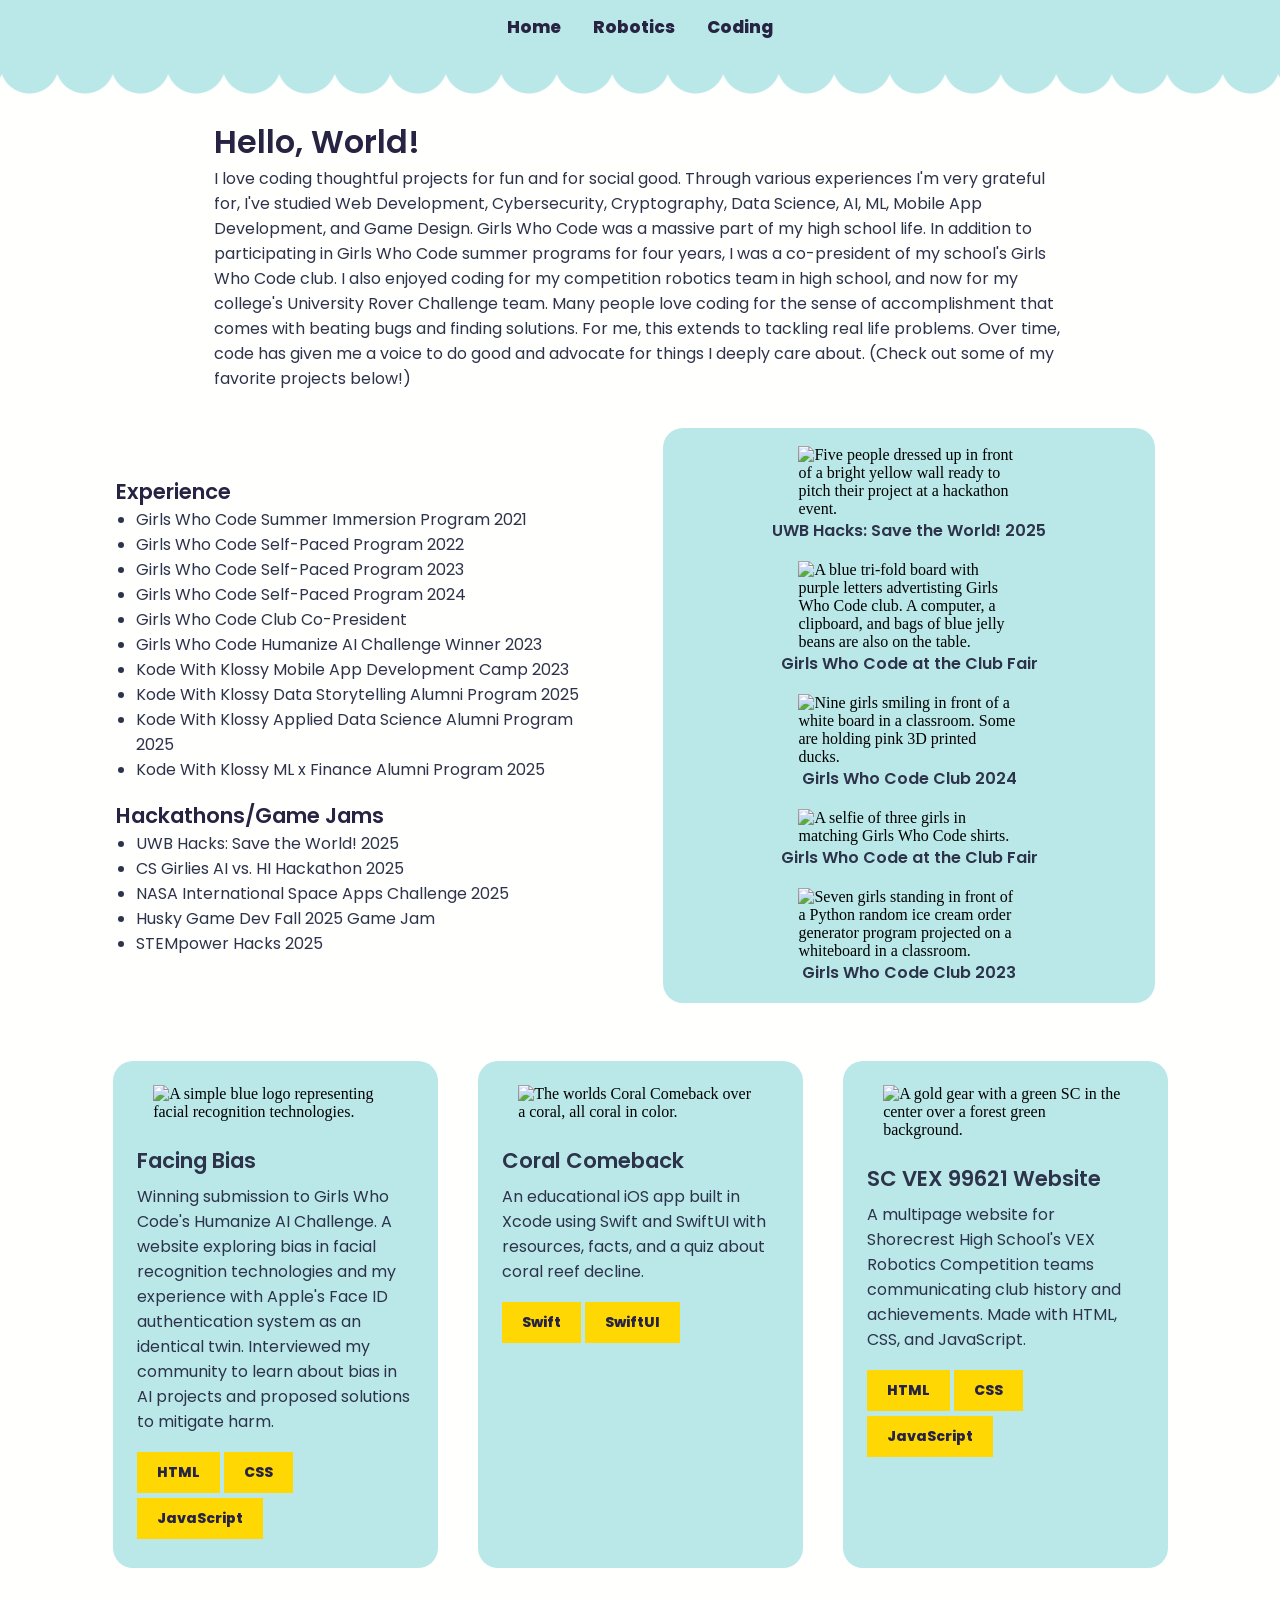
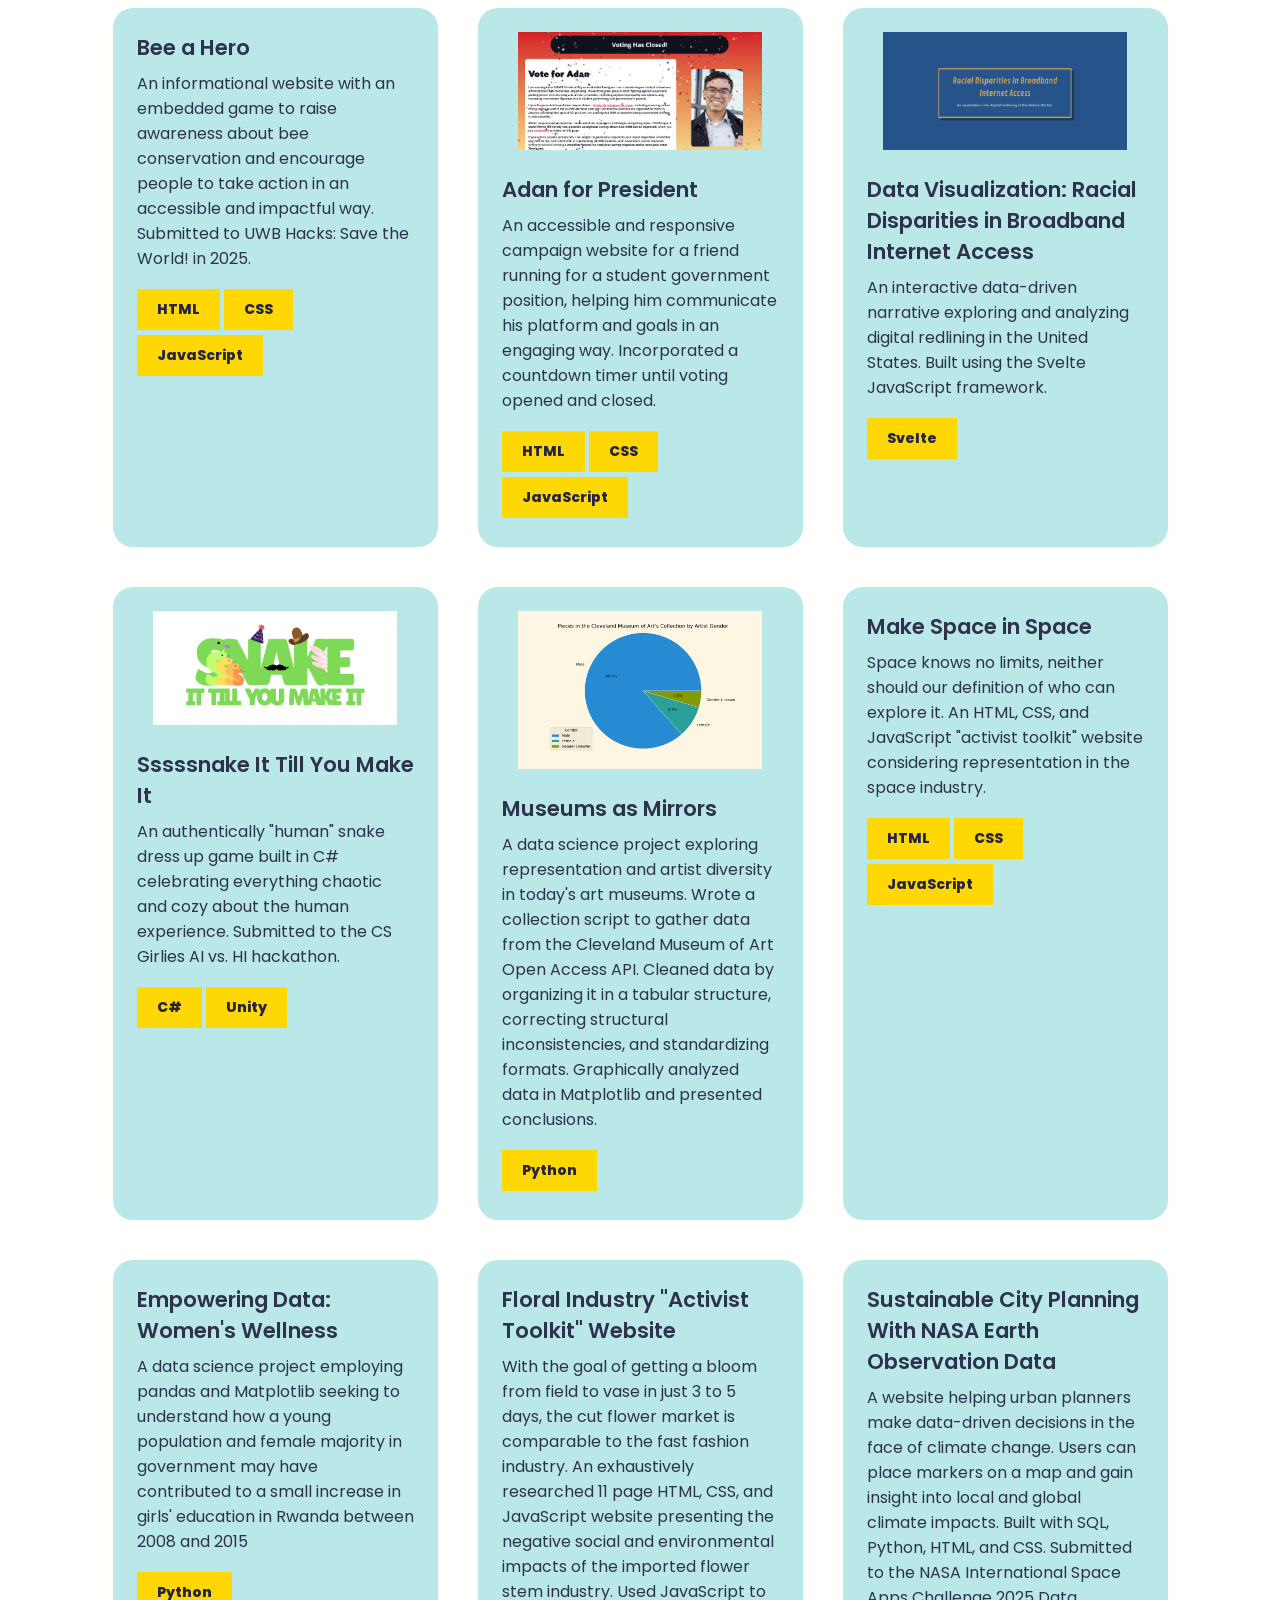
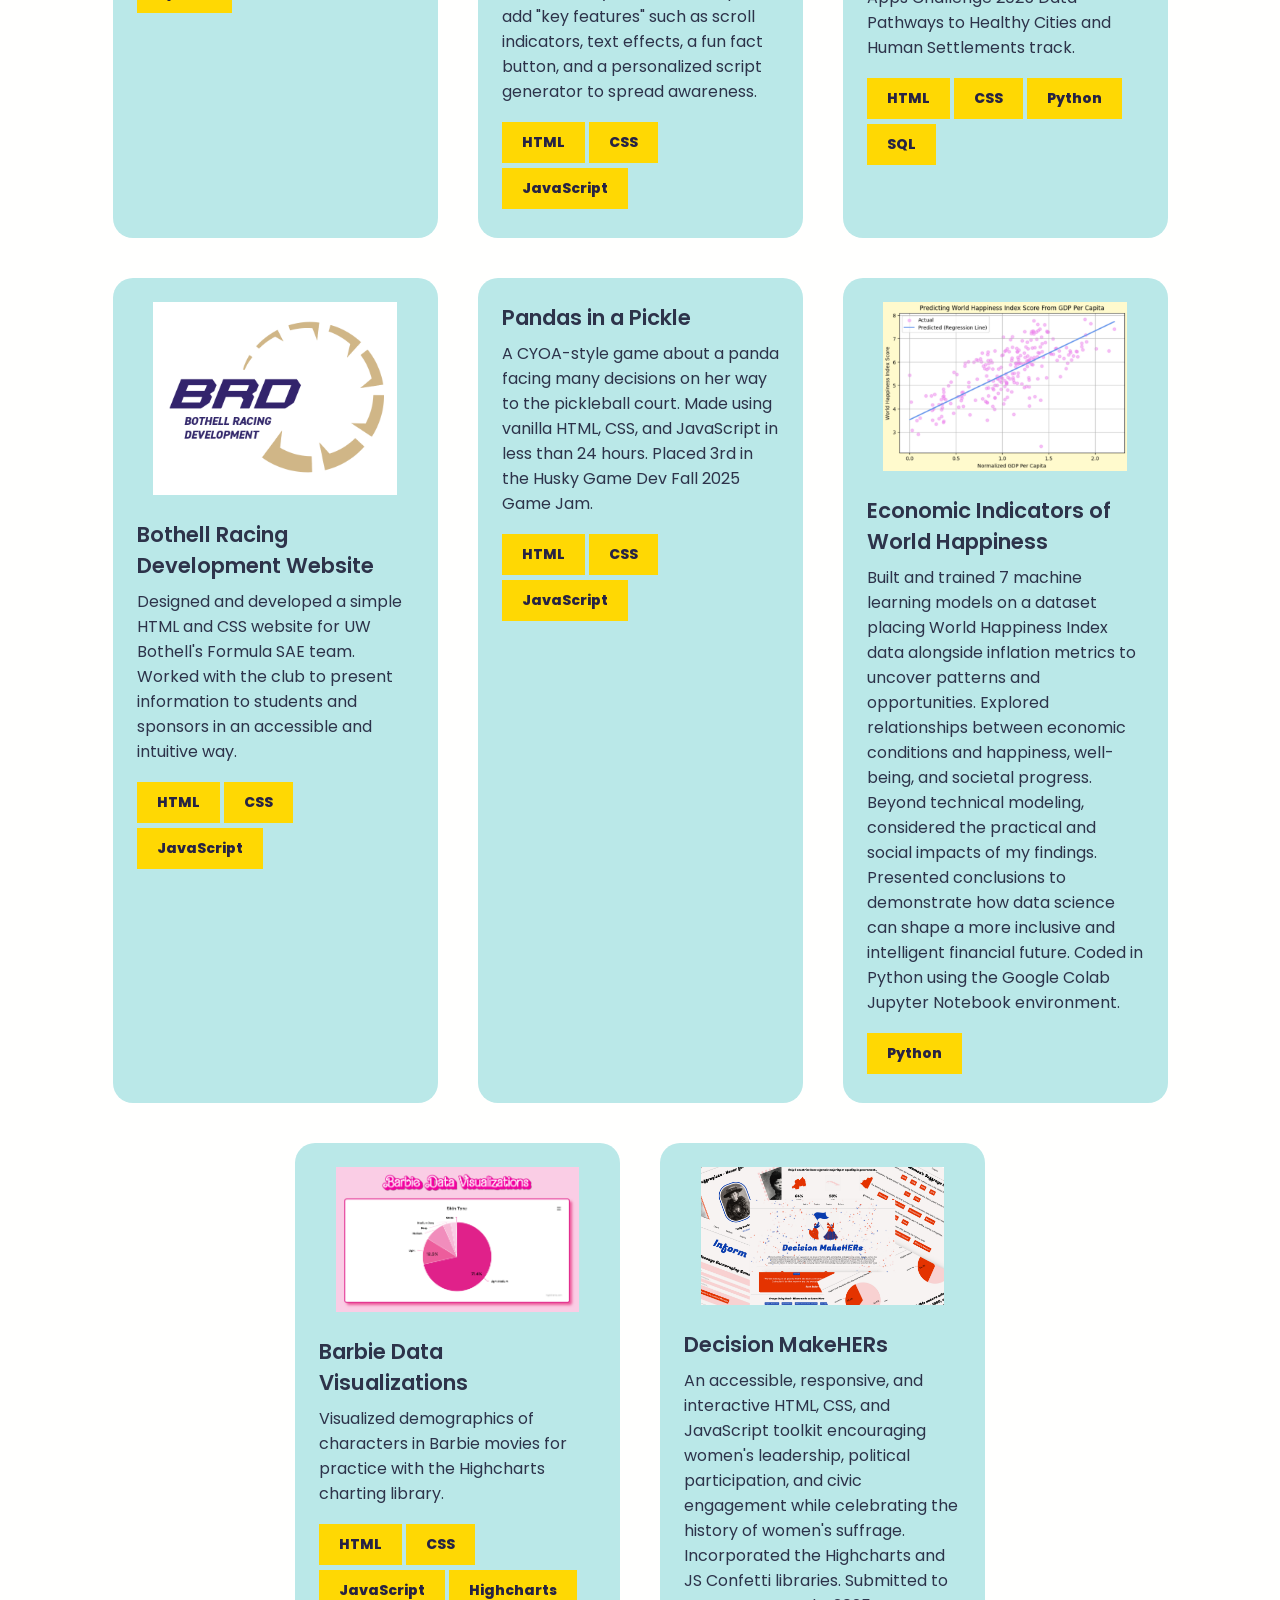
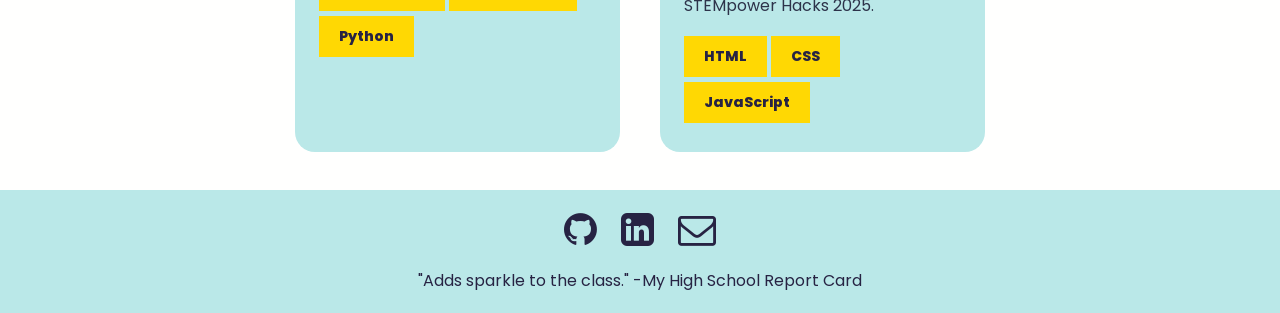
==== coding.html @ 3a530d06 "Fixed some spacing issues and cleaned up code." ====
<!DOCTYPE html>
<html>
  <head>

    <title>Coding - Charlotte's Personal Website</title>
    <meta charset="utf-8" />
    <meta http-equiv="X-UA-Compatible" content="IE=edge" />
    <meta name="viewport" content="width=device-width, initial-scale=1" />

    <!--Link the Webpage's Stylesheet-->
    <link rel="stylesheet" href="/style.css" />

    <!--Link the Webpage's JavaScript File-->
    <script src="/script.js" defer></script>

    <!--Link Nav Bar Menu Icon-->
    <link rel="stylesheet" href="https://cdnjs.cloudflare.com/ajax/libs/font-awesome/4.7.0/css/font-awesome.min.css">

    <!--Link Font-->
    <link rel="preconnect" href="https://fonts.googleapis.com">
    <link rel="preconnect" href="https://fonts.gstatic.com" crossorigin>
    <link href="https://fonts.googleapis.com/css2?family=Poppins:ital,wght@0,100;0,200;0,300;0,400;0,500;0,600;0,700;0,800;0,900;1,100;1,200;1,300;1,400;1,500;1,600;1,700;1,800;1,900&display=swap" rel="stylesheet">

    <!--Fav Icon-->
    <link rel="icon" href="assets/favicon.ico" type="image/png"/>
  </head>

  <body>
    <!--Nav Bar-->
    <div class="navBar" id="globalNavBar">
      <a id="home" class="hoverUnderlineAnimation" href="index.html">Home</a>
      <a class="hoverUnderlineAnimation" href="robotics.html">Robotics</a>
      <a class="hoverUnderlineAnimation active" href="coding.html">Coding</a>
      <a href="javascript:void(0);" class="icon" onclick="adjustNavBar()">
        <i class="fa fa-bars"></i>
      </a>
    </div>

    <div class="content">
      <br>

      <!--An Overview of My Coding Journey/GWC Experience-->
      <div class="wideText">
        <h1>Hello, World!</h1>
        <!--<p>Girls Who Code was a massive part of my high school life. In addition to participating in Girls Who Code summer programs for four years and completing all of the courses offered to me (many more than once), I was a member of my school's Girls Who Code club for as long as we had in-person school and was a club co-president for two years with my twin sister. Through Girls Who Code and other programs/classes, I've studied Web Development, Cybersecurity, Cryptography, Data Science, AI, Mobile App Development, and Game Design. I also enjoyed programing for my competition robotics team in high school and now my college’s University Rover Challenge team. Many people love coding for the sense of accomplishment that comes with beating bugs and finding solutions. For me, this extends to tackling real life problems. Over time, code has given me a voice to do good and advocate for things I care deeply about. (Check out some of my favorite projects below!)</p>-->
        <p>I love coding thoughtful projects for fun and for social good. Through various experiences I'm very grateful for, I've studied Web Development, Cybersecurity, Cryptography, Data Science, AI, ML, Mobile App Development, and Game Design. Girls Who Code was a massive part of my high school life. In addition to participating in Girls Who Code summer programs for four years, I was a co-president of my school's Girls Who Code club. I also enjoyed coding for my competition robotics team in high school, and now for my college's University Rover Challenge team. Many people love coding for the sense of accomplishment that comes with beating bugs and finding solutions. For me, this extends to tackling real life problems. Over time, code has given me a voice to do good and advocate for things I deeply care about. (Check out some of my favorite projects below!)</p>
      </div>
      <br>

      <div class="sideBySide">
        <!--An Outline of My Coding Experience on the Right Side-->
        <div class="sideBySideElement">
            <p class="sectionHeader">Experience</p>
            <ul>
              <li>Girls Who Code Summer Immersion Program 2021</li>
              <li>Girls Who Code Self-Paced Program 2022</li>
              <li>Girls Who Code Self-Paced Program 2023</li>
              <li>Girls Who Code Self-Paced Program 2024</li>
              <li>Girls Who Code Club Co-President</li>
              <li>Girls Who Code Humanize AI Challenge Winner 2023</li>
              <li>Kode With Klossy Mobile App Development Camp 2023</li>
              <li>Kode With Klossy Data Storytelling Alumni Program 2025</li>
              <li>Kode With Klossy Applied Data Science Alumni Program 2025</li>
              <li>Kode With Klossy ML x Finance Alumni Program 2025</li>
            </ul>

            <br>

            <p class="sectionHeader">Hackathons/Game Jams</p>
            <ul>
              <li>UWB Hacks: Save the World! 2025</li>
              <li>CS Girlies AI vs. HI Hackathon 2025</li>
              <li>NASA International Space Apps Challenge 2025</li>
              <li>Husky Game Dev Fall 2025 Game Jam</li>
              <li>STEMpower Hacks 2025</li>
            </ul>
        </div>

        <br>

        <!--A Scrolling Box of Images on the Left Side-->
        <div class="sideBySideElement scrollDiv">
          <br>
          <img src="assets/hackathon.jpeg" draggable="false" alt="Five people dressed up in front of a bright yellow wall ready to pitch their project at a hackathon event.">
          <p>UWB Hacks: Save the World! 2025</p>
          <br>
          <img src="assets/clubFair.jpeg" draggable="false" alt="A blue tri-fold board with purple letters advertisting Girls Who Code club. A computer, a clipboard, and bags of blue jelly beans are also on the table.">
          <p>Girls Who Code at the Club Fair</p>
          <br>
          <img src="assets/girlsWhoCode2024.jpeg" draggable="false" alt="Nine girls smiling in front of a white board in a classroom. Some are holding pink 3D printed ducks.">
          <p>Girls Who Code Club 2024</p>
          <br>
          <img src="assets/girlsWhoCodeShirts.jpeg" draggable="false" alt="A selfie of three girls in matching Girls Who Code shirts.">
          <p>Girls Who Code at the Club Fair</p>
          <br>
          <img src="assets/girlsWhoCode2023.jpeg" draggable="false" alt="Seven girls standing in front of a Python random ice cream order generator program projected on a whiteboard in a classroom.">
          <p>Girls Who Code Club 2023</p>
          <br>
        </div>
      </div>

      <br>
      <br>

      <!--Summaries of Some of My "Big" Coding Projects-->
      <div class="cardContainer">
        <div class="card">
          <img src="assets/facingBias.png" draggable="false" alt="A simple blue logo representing facial recognition technologies.">
          <div class="cardContent">
            <p class="projectTitle">Facing Bias</p>
            <p>Winning submission to Girls Who Code's Humanize AI Challenge. A website exploring bias in facial recognition technologies and my experience with Apple's Face ID authentication system as an identical twin. Interviewed my community to learn about bias in AI projects and proposed solutions to mitigate harm.</p>
            <br>
            <div class="tag">HTML</div>
            <div class="tag">CSS</div>
            <div class="tag">JavaScript</div>
          </div>
        </div>

        <div class="card">
          <img src="assets/coralComeback.png" draggable="false" alt="The worlds Coral Comeback over a coral, all coral in color.">
          <div class="cardContent">
            <p class="projectTitle">Coral Comeback</p>
            <p>An educational iOS app built in Xcode using Swift and SwiftUI with resources, facts, and a quiz about coral reef decline.</p>
            <br>
            <div class="tag">Swift</div>
            <div class="tag">SwiftUI</div>
          </div>
        </div>

        <div class="card">
          <img src="assets/shorecrestRobotics.png" draggable="false" alt="A gold gear with a green SC in the center over a forest green background.">
          <div class="cardContent">
            <p class="projectTitle">SC VEX 99621 Website</p>
            <p>A multipage website for Shorecrest High School's VEX Robotics Competition teams communicating club history and achievements. Made with HTML, CSS, and JavaScript.</p>
            <br>
            <div class="tag">HTML</div>
            <div class="tag">CSS</div>
            <div class="tag">JavaScript</div>
          </div>
        </div>

        <div class="card">
          <div class="cardContent">
            <p class="projectTitle">Bee a Hero</p>
            <p>An informational website with an embedded game to raise awareness about bee conservation and encourage people to take action in an accessible and impactful way. Submitted to UWB Hacks: Save the World! in 2025.</p>
            <br>
            <div class="tag">HTML</div>
            <div class="tag">CSS</div>
            <div class="tag">JavaScript</div>
          </div>
        </div>

        <div class="card">
          <img src="assets/campaignWebsite.png" draggable="false" alt="A campaign website with a sunset colored gradient, information, and pictures.">
          <div class="cardContent">
            <p class="projectTitle">Adan for President</p>
            <p>An accessible and responsive campaign website for a friend running for a student government position, helping him communicate his platform and goals in an engaging way. Incorporated a countdown timer until voting opened and closed.</p>
            <br>
            <div class="tag">HTML</div>
            <div class="tag">CSS</div>
            <div class="tag">JavaScript</div>
          </div>
        </div>

        <div class="card">
          <img src="assets/scrollytellingWebsite.png" draggable="false" alt="The top section of a blue and gold website that says Racial Disparities in Broadband Internet Access.">
          <div class="cardContent">
            <p class="projectTitle">Data Visualization: Racial Disparities in Broadband Internet Access</p>
            <p>An interactive data-driven narrative exploring and analyzing digital redlining in the United States. Built using the Svelte JavaScript framework.</p>
            <br>
            <div class="tag">Svelte</div>
          </div>
        </div>

        <div class="card">
          <img src="assets/snakeLogo.png" draggable="false" alt="A logo that says Sssssnake It Till You Make It, with letters stylized as snakes and wearing various accessories.">
          <div class="cardContent">
            <p class="projectTitle">Sssssnake It Till You Make It</p>
            <p>An authentically "human" snake dress up game built in C# celebrating everything chaotic and cozy about the human experience. Submitted to the CS Girlies AI vs. HI hackathon.</p>
            <br>
            <div class="tag">C#</div>
            <div class="tag">Unity</div>
          </div>
        </div>

        <div class="card">
          <img src="assets/museumsAsMirrors.png" draggable="false" alt="A blue and green pie chart depicting pieces in an art museum's collection by artist gender.">
          <div class="cardContent">
            <p class="projectTitle">Museums as Mirrors</p>
            <p>A data science project exploring representation and artist diversity in today's art museums. Wrote a collection script to gather data from the Cleveland Museum of Art Open Access API. Cleaned data by organizing it in a tabular structure, correcting structural inconsistencies, and standardizing formats. Graphically analyzed data in Matplotlib and presented conclusions.</p>
            <br>
            <div class="tag">Python</div>
          </div>
        </div>

        <div class="card">
          <div class="cardContent">
            <p class="projectTitle">Make Space in Space</p>
            <p>Space knows no limits, neither should our definition of who can explore it. An HTML, CSS, and JavaScript "activist toolkit" website considering representation in the space industry.</p>
            <br>
            <div class="tag">HTML</div>
            <div class="tag">CSS</div>
            <div class="tag">JavaScript</div>
          </div>
        </div>

        <div class="card">
          <div class="cardContent">
            <p class="projectTitle">Empowering Data: Women's Wellness</p>
            <p>A data science project employing pandas and Matplotlib seeking to understand how a young population and female majority in government may have contributed to a small increase in girls' education in Rwanda between 2008 and 2015</p>
            <br>
            <div class="tag">Python</div>
          </div>
        </div>

        <div class="card">
          <div class="cardContent">
            <p class="projectTitle">Floral Industry "Activist Toolkit" Website</p>
            <p>With the goal of getting a bloom from field to vase in just 3 to 5 days, the cut flower market is comparable to the fast fashion industry. An exhaustively researched 11 page HTML, CSS, and JavaScript website presenting the negative social and environmental impacts of the imported flower stem industry. Used JavaScript to add "key features" such as scroll indicators, text effects, a fun fact button, and a personalized script generator to spread awareness.</p>
            <br>
            <div class="tag">HTML</div>
            <div class="tag">CSS</div>
            <div class="tag">JavaScript</div>
          </div>
        </div>

        <div class="card">
          <div class="cardContent">
            <p class="projectTitle">Sustainable City Planning With NASA Earth Observation Data</p>
            <p>A website helping urban planners make data-driven decisions in the face of climate change. Users can place markers on a map and gain insight into local and global climate impacts. Built with SQL, Python, HTML, and CSS. Submitted to the NASA International Space Apps Challenge 2025 Data Pathways to Healthy Cities and Human Settlements track.</p>
            <br>
            <div class="tag">HTML</div>
            <div class="tag">CSS</div>
            <div class="tag">Python</div>
            <div class="tag">SQL</div>
          </div>
        </div>

        <div class="card">
          <img src="assets/bothellRacingDevelopment.png" draggable="false" alt="A purple and gold Bothell Racing Development logo.">
          <div class="cardContent">
            <p class="projectTitle">Bothell Racing Development Website</p>
            <p>Designed and developed a simple HTML and CSS website for UW Bothell's Formula SAE team. Worked with the club to present information to students and sponsors in an accessible and intuitive way.</p>
            <br>
            <div class="tag">HTML</div>
            <div class="tag">CSS</div>
            <div class="tag">JavaScript</div>
          </div>
        </div>

        <div class="card">
          <div class="cardContent">
            <p class="projectTitle">Pandas in a Pickle</p>
            <p>A CYOA-style game about a panda facing many decisions on her way to the pickleball court. Made using vanilla HTML, CSS, and JavaScript in less than 24 hours. Placed 3rd in the Husky Game Dev Fall 2025 Game Jam.</p>
            <br>
            <div class="tag">HTML</div>
            <div class="tag">CSS</div>
            <div class="tag">JavaScript</div>
          </div>
        </div>

        <div class="card">
          <img src="assets/worldHappinessFinanceMachineLearning.png" draggable="false" alt="A graph predicting World Happiness Index score from GDP per capita.">
          <div class="cardContent">
            <p class="projectTitle">Economic Indicators of World Happiness</p>
            <p>Built and trained 7 machine learning models on a dataset placing World Happiness Index data alongside inflation metrics to uncover patterns and opportunities. Explored relationships between economic conditions and happiness, well-being, and societal progress. Beyond technical modeling, considered the practical and social impacts of my findings. Presented conclusions to demonstrate how data science can shape a more inclusive and intelligent financial future. Coded in Python using the Google Colab Jupyter Notebook environment.</p>
            <br>
            <div class="tag">Python</div>
          </div>
        </div>

        <div class="card">
          <img src="assets/barbieData.png" draggable="false" alt="A pink pie chart under the words Barbie Data Visualizations in the Barbie font.">
          <div class="cardContent">
            <p class="projectTitle">Barbie Data Visualizations</p>
            <p>Visualized demographics of characters in Barbie movies for practice with the Highcharts charting library.</p>
            <br>
            <div class="tag">HTML</div>
            <div class="tag">CSS</div>
            <div class="tag">JavaScript</div>
            <div class="tag">Highcharts</div>
            <div class="tag">Python</div>
          </div>
        </div>

        <div class="card">
          <img src="assets/stempowerHacks.png" draggable="false" alt="A collage of screens from a cream, red, pink, and blue website.">
          <div class="cardContent">
            <p class="projectTitle">Decision MakeHERs</p>
            <p>An accessible, responsive, and interactive HTML, CSS, and JavaScript toolkit encouraging women's leadership, political participation, and civic engagement while celebrating the history of women's suffrage. Incorporated the Highcharts and JS Confetti libraries. Submitted to STEMpower Hacks 2025.</p>
            <br>
            <div class="tag">HTML</div>
            <div class="tag">CSS</div>
            <div class="tag">JavaScript</div>
          </div>
        </div>
      </div>
    </div>

    <br>

    <div class="footer">
      <p>
        <!--GitHub-->
        <a href="https://github.com/charlottehoyt" target="_blank"><i class="fa fa-github"></i></a>
                    
        <!--LinkedIn-->
        <a href="https://linkedin.com/in/charlottehoyt707" target="_blank"><i class="fa fa-linkedin-square"></i></a>
                    
        <!--Email-->
        <a href="mailto:choyt06@uw.edu" target="_blank"><i class="fa fa-envelope-o"></i></a>
      </p>

      <br>

      <p>"Adds sparkle to the class." -My High School Report Card</p>
    </div>

  </body>
</html>
---- style.css ----
/*Style HTML*/
html {
  height: 100%;
  width: 100%;
  background-color: #fffffe;
}

/*Style "Content"*/
.content {
  width: 95%;
  margin-top: 60px;
  margin-top: 100px;
  margin-right: auto;
  margin-left: auto;
}

/*Style Everything*/
* {
  padding: 0;
  margin: 0;
}

/*Style Nav Bar*/
/*Style All Elements With the Class navBar*/
.navBar {
  position: fixed;
  overflow: hidden;
  background-color: #bae8e8;
  top: 0;
  width: 100%;
  z-index: 1;

  display: flex;
  justify-content: center;
  align-items: center;

  padding-bottom: 40px;

  mask: 
    linear-gradient(0,#0000 30px,#000 0),
    radial-gradient(30px,#000 calc(100% - 1px),#0000) bottom/55.5px 60px
}

/*Style Nav Bar Links*/
.navBar a {
  float: left;
  display: block; 
  color: #272343;
  background-color: #bae8e8;
  text-align: center;
  padding: 14px 16px;
  text-decoration: none;
  font-size: 17px;
  font-family: "Poppins", sans-serif;
  font-weight: 800;
  font-style: normal;
}

/*Style Nav Bar Links on Hover*/
.navBar a:hover {
  background-color: #bae8e8;
  color: #272343;
}

/*Style Active Nav Bar Links*/
.navBar a.active {
  background-color: #bae8e8;
  color: #272343;
}

/*Style Nav Bar Icon*/
.navBar .icon {
  display: none; 
  background-color: #bae8e8;
  color: #272343;
}

/*Style Nav Bar to be Responsive*/
@media screen and (max-width: 600px) {
  .navBar a:not(:first-child) {display: none;}
  .navBar a.icon {
    float: right;
    display: block;
  }
}

@media screen and (max-width: 1275px /*Was 600px*/) {
  .navBar.responsive {position: sticky;}
  .navBar.responsive .icon {
    position: absolute;
    right: 0;
    top: 0;
  }
  .navBar.responsive a {
    float: none;
    display: block;
    text-align: left;
  }
}

/*Remove Margin Between Nav Bar and First Image*/
@media screen and (max-width: 600px) {
  .navBar {
    margin-bottom: -45px;
    display: block;
  }
  #home {
    background-color: #bae8e8;
    color: #272343;
  }
}

/*Style hoverUnderlineAnimation*/
.hoverUnderlineAnimation {
  display: inline-block;
  position: relative;
}

.hoverUnderlineAnimation:after {
  content: '';
  position: absolute;
  width: 100%;
  transform: scaleX(0);
  height: 3px;
  bottom: 0;
  left: 0;
  background-color: #272343;
  transform-origin: bottom center;
  transition: transform 0.25s ease-out;
}

.hoverUnderlineAnimation:hover:after {
  transform: scaleX(1);
  transform-origin: bottom center;
}

/*Style H1 Text*/
h1 {
  color: #272343;
  font-family: "Poppins", sans-serif;
  font-weight: 600;
  font-style: normal;
}

/*Style P Text*/
p {
  color: #2d334a;
  font-family: "Poppins", sans-serif;
  font-weight: 400;
  font-style: normal;
}

/*Style Links*/
a {
  color: #2d334a;
  font-family: "Poppins", sans-serif;
  font-weight: 400;
  font-style: normal;
}

.projectLink:hover {
  background-color: #ffd803;
  text-decoration: none;
}

/*Style "Section Header"*/
.sectionHeader {
  color: #272343;
  font-family: "Poppins", sans-serif;
  font-weight: 600;
  font-style: normal;
  font-size: 16pt;
}

/*Style "Centered Section Header"*/
.centeredSectionHeader {
  color: #272343;
  font-family: "Poppins", sans-serif;
  font-weight: 600;
  font-style: normal;
  font-size: 16pt;
  text-align: center;
}

/*Style iFrame (YouTube Video)*/
iframe {
  text-align: center;
  margin-right: auto;
  margin-left: auto;
  display: block;
}

/*Style Lists*/
ul {
  color: #2d334a;
  font-family: "Poppins", sans-serif;
  font-weight: 400;
  font-style: normal;
  margin-left: 20px;
}

/*Style Buttons*/
button {
  background-color: #ffd803;
  color: #272343;
  padding: 10px 20px;
  border: none;
  font-family: "Poppins", sans-serif;
  font-weight: 800;
  font-style: normal;
  font-size: 14px;
}

/*Style Buttons on Hover*/
button:hover {
  opacity: 75%;
  cursor: pointer;
}

/*Style Image Gallery Container*/
.galleryContainer {
  display: flex;
  justify-content: center;
  align-items: center;
  flex-direction: row; 
  flex-wrap: wrap;
}

/*Style Image Gallery Images*/
.galleryImage {
  margin: 20px 10px;
  height: 200px;
  width: auto;
}

/*Style Image Gallery Images on Hover*/
.galleryImage:hover {
  -webkit-filter: opacity(75%);
  filter: opacity(75%);
}

@media screen and (max-width: 900px) {
  .galleryImage {
    margin: 20px 10px;
    height: 150px;
    width: auto;
  }
}

/*Style "Rounded Image"*/
.roundedImage {
  /*Round Image*/
  height: 250px;
  width: 250px;
  object-fit: cover;
  overflow: hidden;
  border-radius: 50%;
  border: 5px solid #2d334a;

  /*Center Image*/
  display: block;
  margin-left: auto;
  margin-right: auto;
}

/*Style Scroll Div*/
.scrollDiv {
  background-color: #bae8e8;
  border-radius: 20px;
  max-height: 600px;
  overflow-y: auto;
}

/*Style Images in Scroll Div*/
.scrollDiv img {
  width: 45%;
  height: auto;
  margin-right: auto;
  margin-left: auto;
  display: block;
}

/*Style Text in Scroll Div*/
.scrollDiv p {
  color: #2d334a;
  font-weight: 600;
  text-align: center;
}

/*Style Side By Side*/
.sideBySide {
  margin-right: 3%;
  margin-left: 3%;
  width: 90%;
  height: auto;
  display: inline-flex;
  padding: 20px;
  justify-content: center;
  margin-top: -1px;
  align-items: center;
}

/*Style Side By Side Elements*/
.sideBySideElement {
  width: 45%;
  height: auto;
  align-items: center;
  margin-right: auto;
  margin-left: auto;
}

/*Style Side By Side to be Responsive*/
@media screen and (max-width: 850px) {
  .sideBySide {
    display: flex;
    flex-wrap: wrap;
    flex-direction: column;
  }

  .sideBySideElement {
    width: 100%;
    margin-left: -2%;
  }
}

/*Center Button Group*/
.centerButtons {
  text-align: center;
  margin-right: auto;
  margin-left: auto;
  display: block;
}

/*Create Space Between Centered Buttons*/
.centerButtons button {
  margin: 5px;
}

/*Style Embeded Website*/
.embed {
  display: block;
  margin-right: auto;
  margin-left: auto;
  width: 75%;
  height: 600px;
  display: block;
  margin-right: auto;
  margin-left: auto;
  width: 75%;
  border: 6px solid #bae8e8;
  border-radius: 20px;
}

/*Style Embeded YouTube Video*/
.sideBySideElement iframe {
  display: block;
  margin-right: auto;
  margin-left: auto;
  width: 100%;
  height: 300px;
}

/*Style "Full Length" Text*/
.wideText {
  width: 70%;
  margin-right: auto;
  margin-left: auto;
}

/*Footer*/
.footer {
    background-color: #bae8e8;
    color: #272343;
    width: 100%;
    margin: 0px;
    padding: 20px 0px;
    text-align: center;
    bottom: 0;
}

/*Footer Text*/
.footer p {
    /*font-weight: 800;*/
    padding-right: 20px;
    padding-left: 20px;
    text-align: center;
    color: #272343;
}

/*Footer Logos/Links*/
.footer i {
    font-size: 38px;
    color: #272343;
    margin: 0px 10px;
}

.footer i:hover {
    font-size: 38px;
    opacity: 75%;
}

.cardContainer {
  display: flex;
  justify-content: center;
  flex-wrap: wrap;
}

.card {
  width: 325px;
  background-color: #bae8e8;
  border-radius: 20px;
  overflow: hidden;
  margin: 20px;
}

.card img {
  width: 75%;
  height: auto;
  margin-right: auto;
  margin-left: auto;
  display: block;
  padding-top: 15px;
  padding-top: 24px;
}

.cardContent {
  padding: 16px;
  padding: 24px;
}

.projectTitle {
  margin-bottom: 8px;
  color: #2d334a;
  font-family: "Poppins", sans-serif;
  font-weight: 600;
  font-style: normal;
  font-size: 16pt;
}

.cardContent p {
  color: #2d334a;
}

.tag {
  background-color: #ffd803;
  color: #272343;
  padding: 10px 20px;
  border: none;
  font-family: "Poppins", sans-serif;
  font-weight: 800;
  font-style: normal;
  font-size: 14px;
  display: inline-block;
  width: max-content;
  margin-bottom: 5px;
}

/*Style Projects to Be Responsive*/
@media screen and (max-width: 1200px) {
  .codingProjectImage {
    width: 30%;
  }

  .codingProjectInfo {
    width: 70%;
  }

  .codingProjectImage img {
    width: 75%;
    height: auto;
    margin-right: auto;
    margin-left: auto;
    display: block;
    text-align: center;
  }

  .wideText {
    width: 100%;
  }
}

@media screen and (max-width: 800px) {
  .codingProject {
    flex-wrap: wrap;
    flex-direction: columnn;
  }

  .codingProjectImage, .codingProjectInfo {
    width: 100%;
  }

  .codingProjectImage img {
    width: 40%;
    height: auto;
    margin-right: auto;
    margin-left: auto;
    display: block;
    text-align: center;
    margin-bottom: 15px;
  }
}
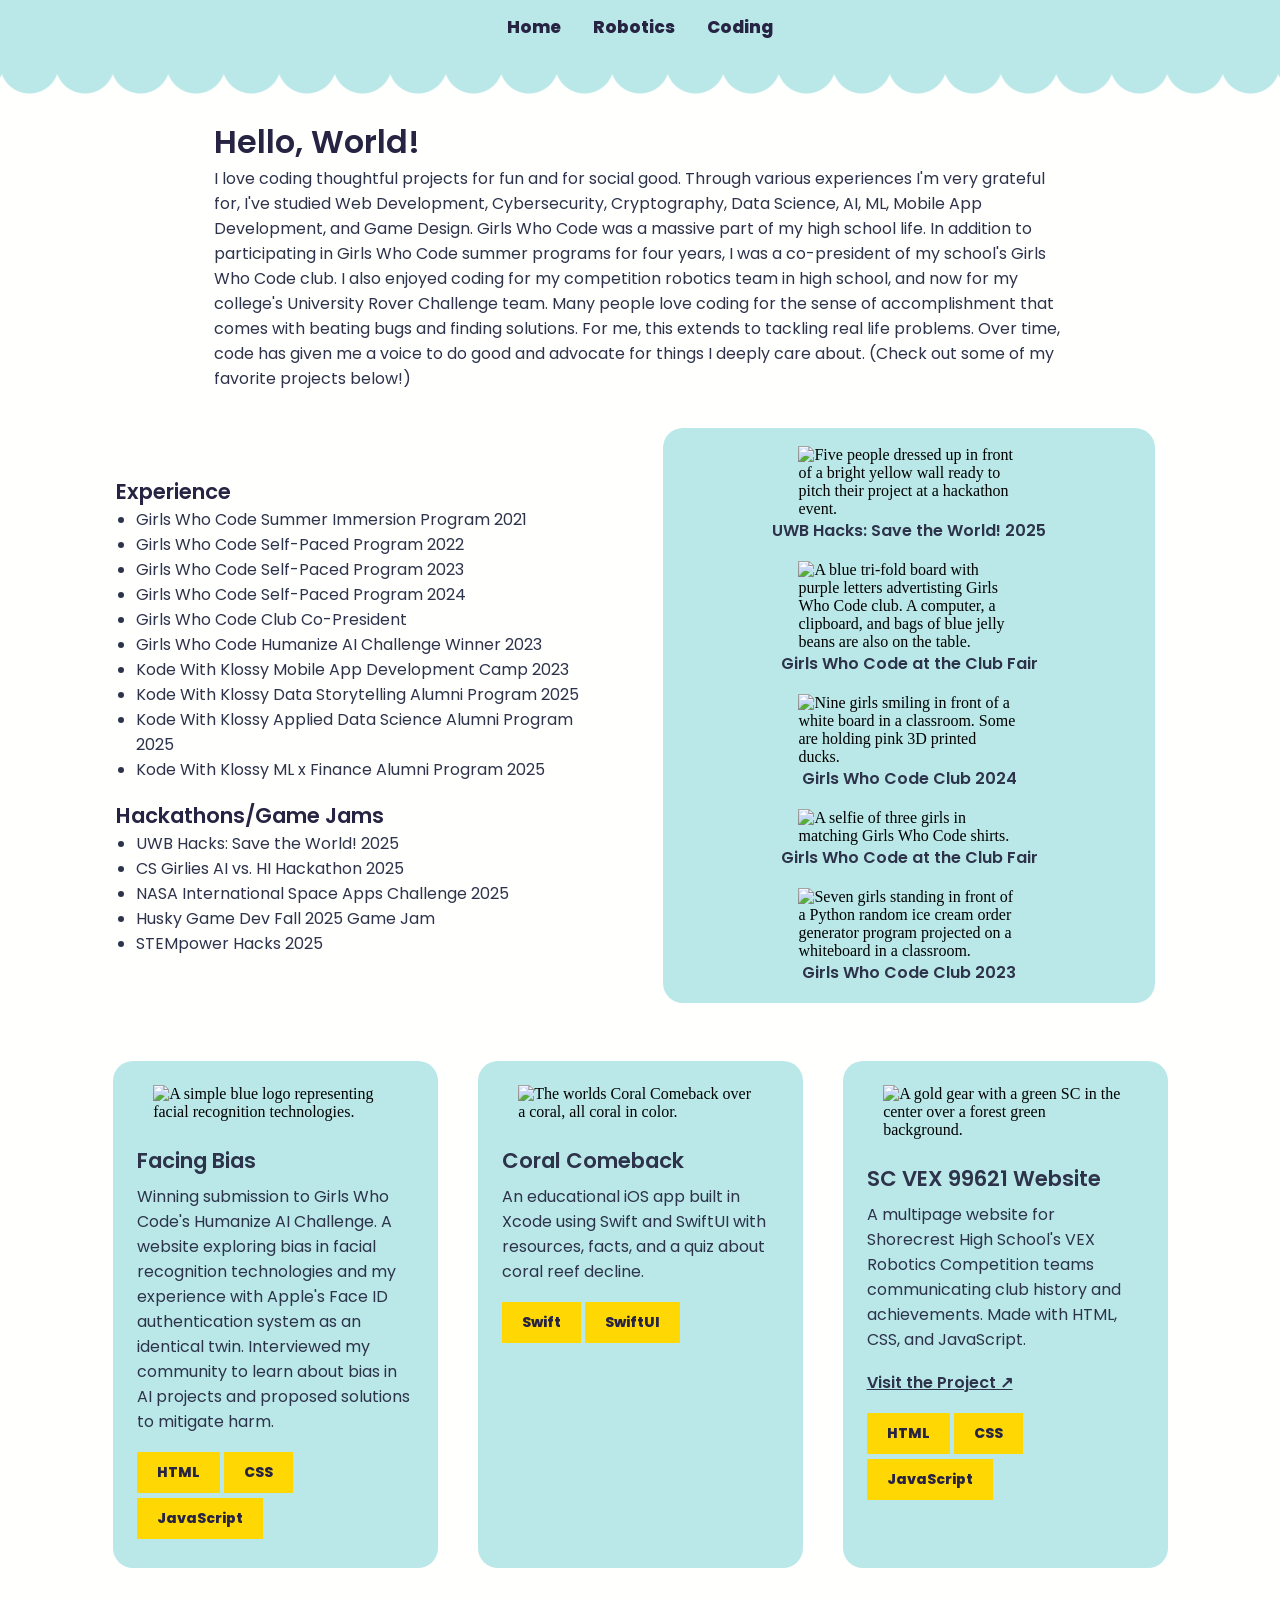
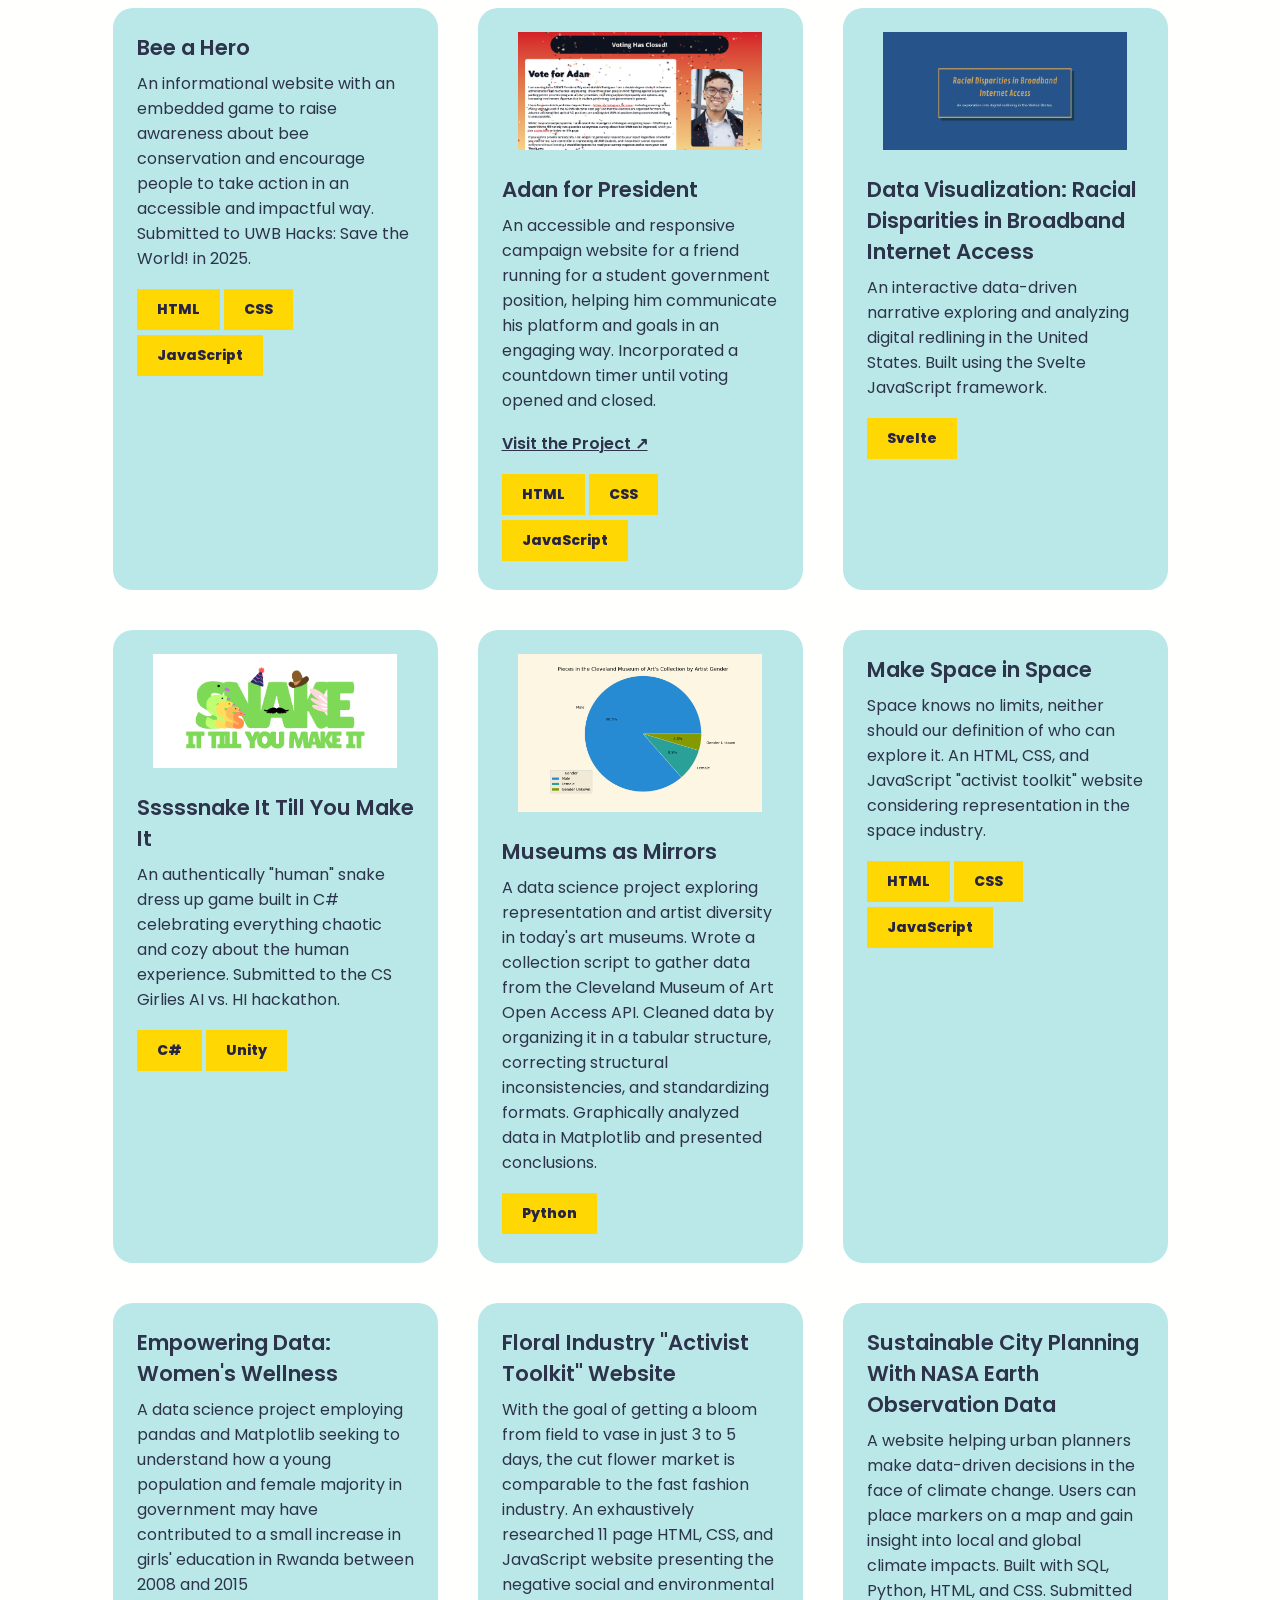
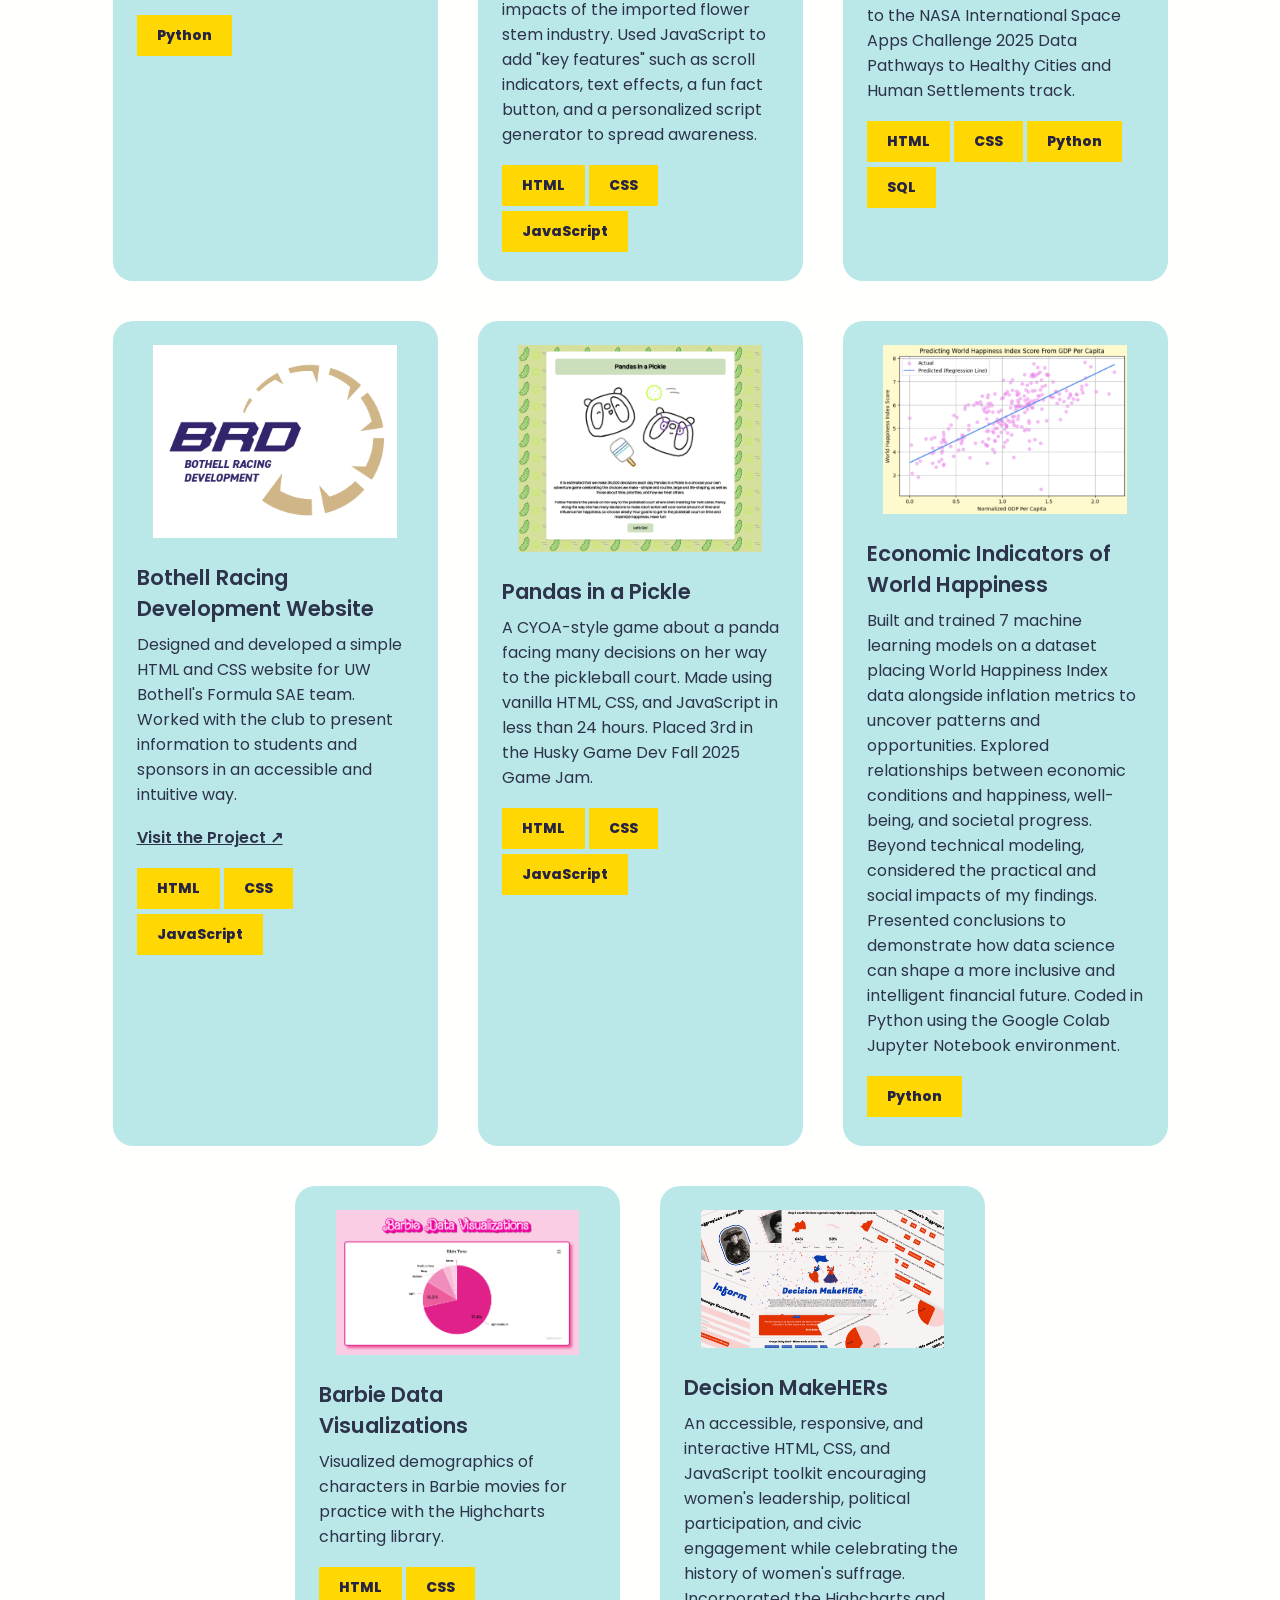
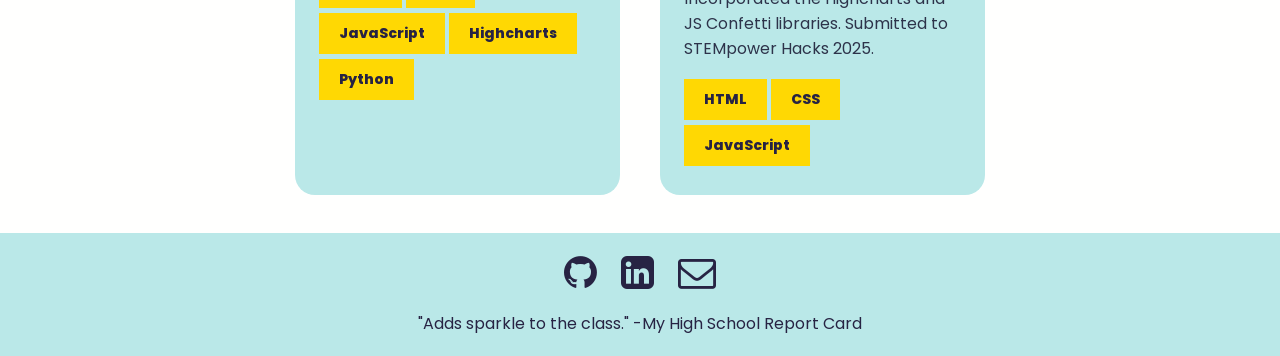
==== commit 56cc8ec2: "Added project links and deleted unused pictures and styling." ====
--- a/coding.html
+++ b/coding.html
@@ -133,6 +133,8 @@
             <p class="projectTitle">SC VEX 99621 Website</p>
             <p>A multipage website for Shorecrest High School's VEX Robotics Competition teams communicating club history and achievements. Made with HTML, CSS, and JavaScript.</p>
             <br>
+            <p><a class="projectLink" href="https://www.shorelineroboticssociety.org/sc-vex/index.html" target="_blank">Visit the Project ↗</a></p>
+            <br>
             <div class="tag">HTML</div>
             <div class="tag">CSS</div>
             <div class="tag">JavaScript</div>
@@ -156,6 +158,8 @@
             <p class="projectTitle">Adan for President</p>
             <p>An accessible and responsive campaign website for a friend running for a student government position, helping him communicate his platform and goals in an engaging way. Incorporated a countdown timer until voting opened and closed.</p>
             <br>
+            <p><a class="projectLink" href="https://adanpres2025.netlify.app" target="_blank">Visit the Project ↗</a></p>
+            <br>
             <div class="tag">HTML</div>
             <div class="tag">CSS</div>
             <div class="tag">JavaScript</div>
@@ -242,13 +246,16 @@
             <p class="projectTitle">Bothell Racing Development Website</p>
             <p>Designed and developed a simple HTML and CSS website for UW Bothell's Formula SAE team. Worked with the club to present information to students and sponsors in an accessible and intuitive way.</p>
             <br>
-            <div class="tag">HTML</div>
-            <div class="tag">CSS</div>
-            <div class="tag">JavaScript</div>
-          </div>
-        </div>
-
-        <div class="card">
+            <p><a class="projectLink" href="https://uwbrd.netlify.app" target="_blank">Visit the Project ↗</a></p>
+            <br>
+            <div class="tag">HTML</div>
+            <div class="tag">CSS</div>
+            <div class="tag">JavaScript</div>
+          </div>
+        </div>
+
+        <div class="card">
+          <img src="assets/pandasInAPickle.png" draggable="false" alt="A start screen with doodles of pandas, pickle balls, and pickles.">
           <div class="cardContent">
             <p class="projectTitle">Pandas in a Pickle</p>
             <p>A CYOA-style game about a panda facing many decisions on her way to the pickleball court. Made using vanilla HTML, CSS, and JavaScript in less than 24 hours. Placed 3rd in the Husky Game Dev Fall 2025 Game Jam.</p>
--- a/style.css
+++ b/style.css
@@ -156,11 +156,11 @@
   font-family: "Poppins", sans-serif;
   font-weight: 400;
   font-style: normal;
+  font-weight: 600;
 }
 
 .projectLink:hover {
-  background-color: #ffd803;
-  text-decoration: none;
+  opacity: 75%;
 }
 
 /*Style "Section Header"*/
@@ -403,6 +403,18 @@
   display: flex;
   justify-content: center;
   flex-wrap: wrap;
+
+  /*For Masonry Grid*/
+  /*columns: 18rem;
+  counter-reset: grid;*/
+
+  /*display: grid;
+  grid-template-columns: refill(autofill, minmax(200px, 1fr));
+  grid-template-rows: masonry;*/
+
+  /*display: grid;
+  grid-template-columns: 1fr, 1fr, 1fr;
+  grid-template-rows: masonry;*/
 }
 
 .card {
@@ -411,7 +423,16 @@
   border-radius: 20px;
   overflow: hidden;
   margin: 20px;
-}
+
+  /*For Masonry Grid*/
+  /*break-inside: avoid;*/
+}
+
+  /*For Masonry Grid*/
+/*.card::before {
+  counter-increment: grid;
+  content: counter-grid;
+}*/
 
 .card img {
   width: 75%;
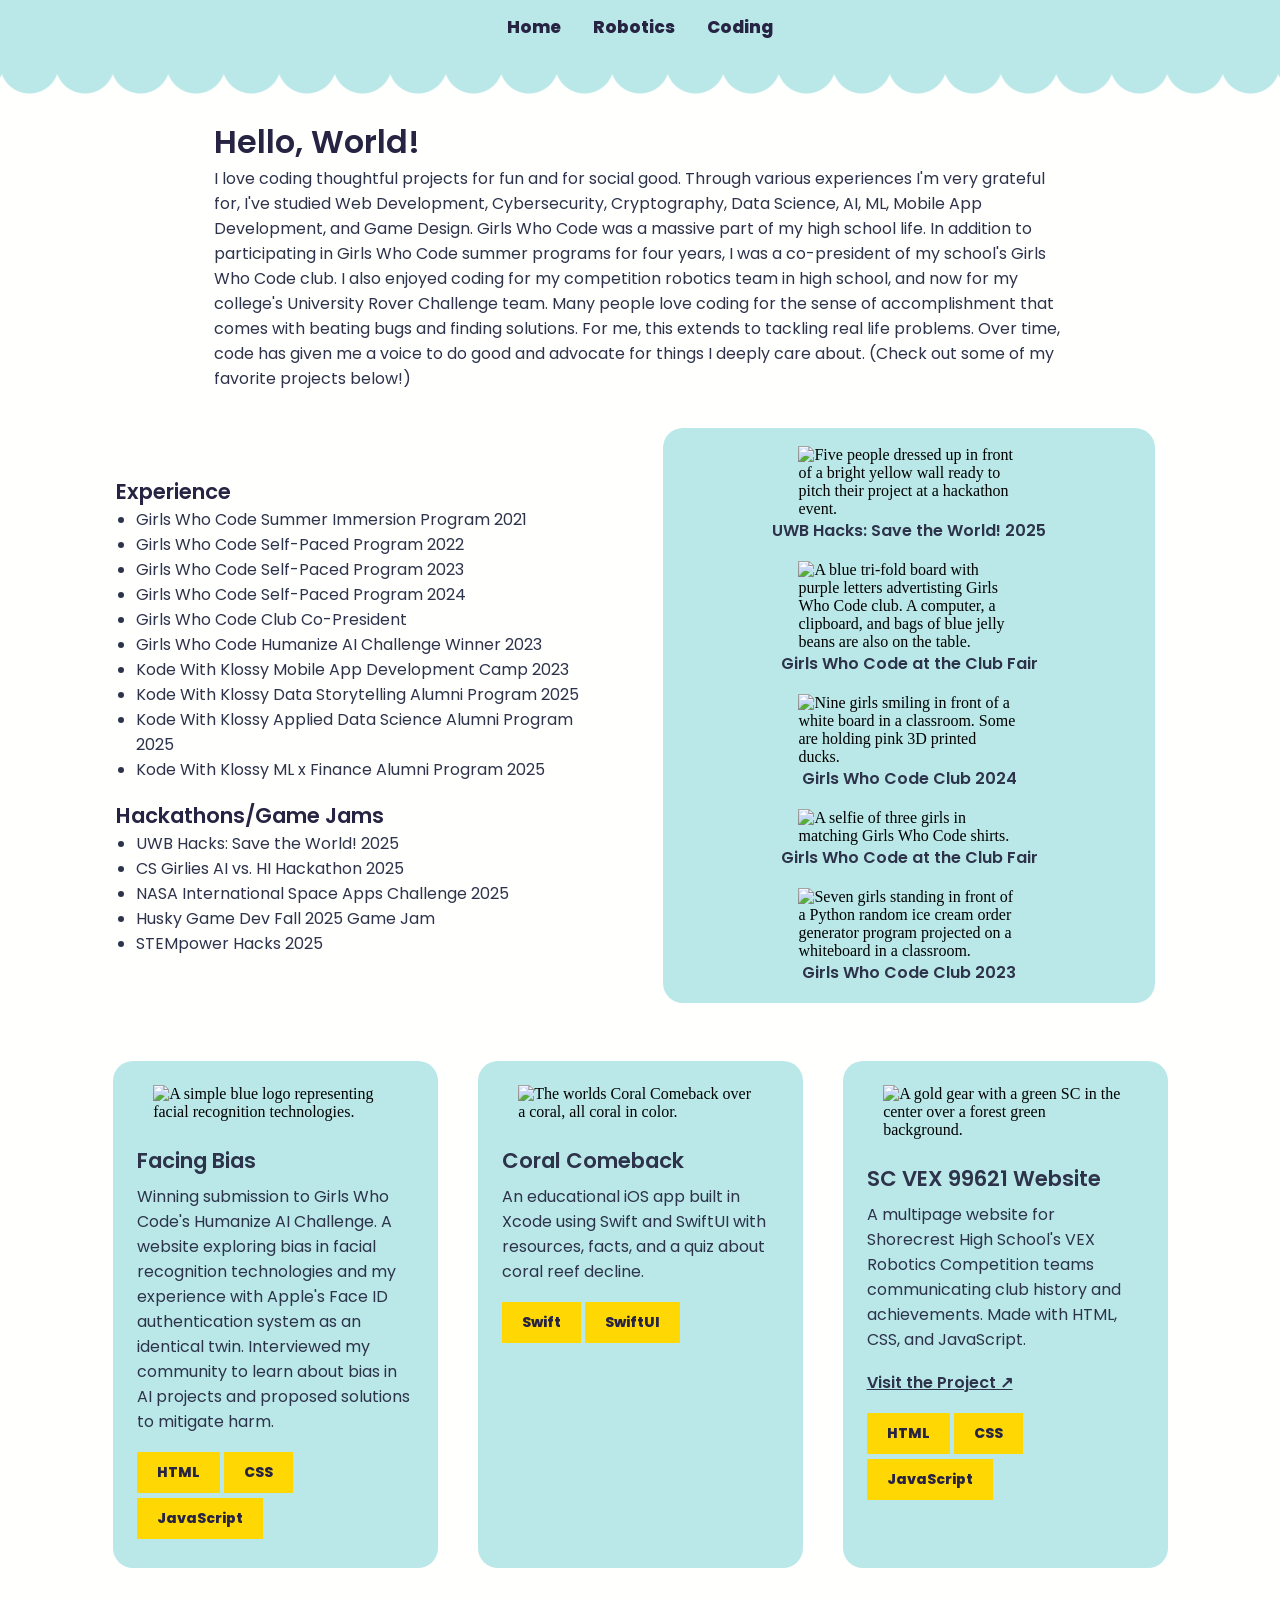
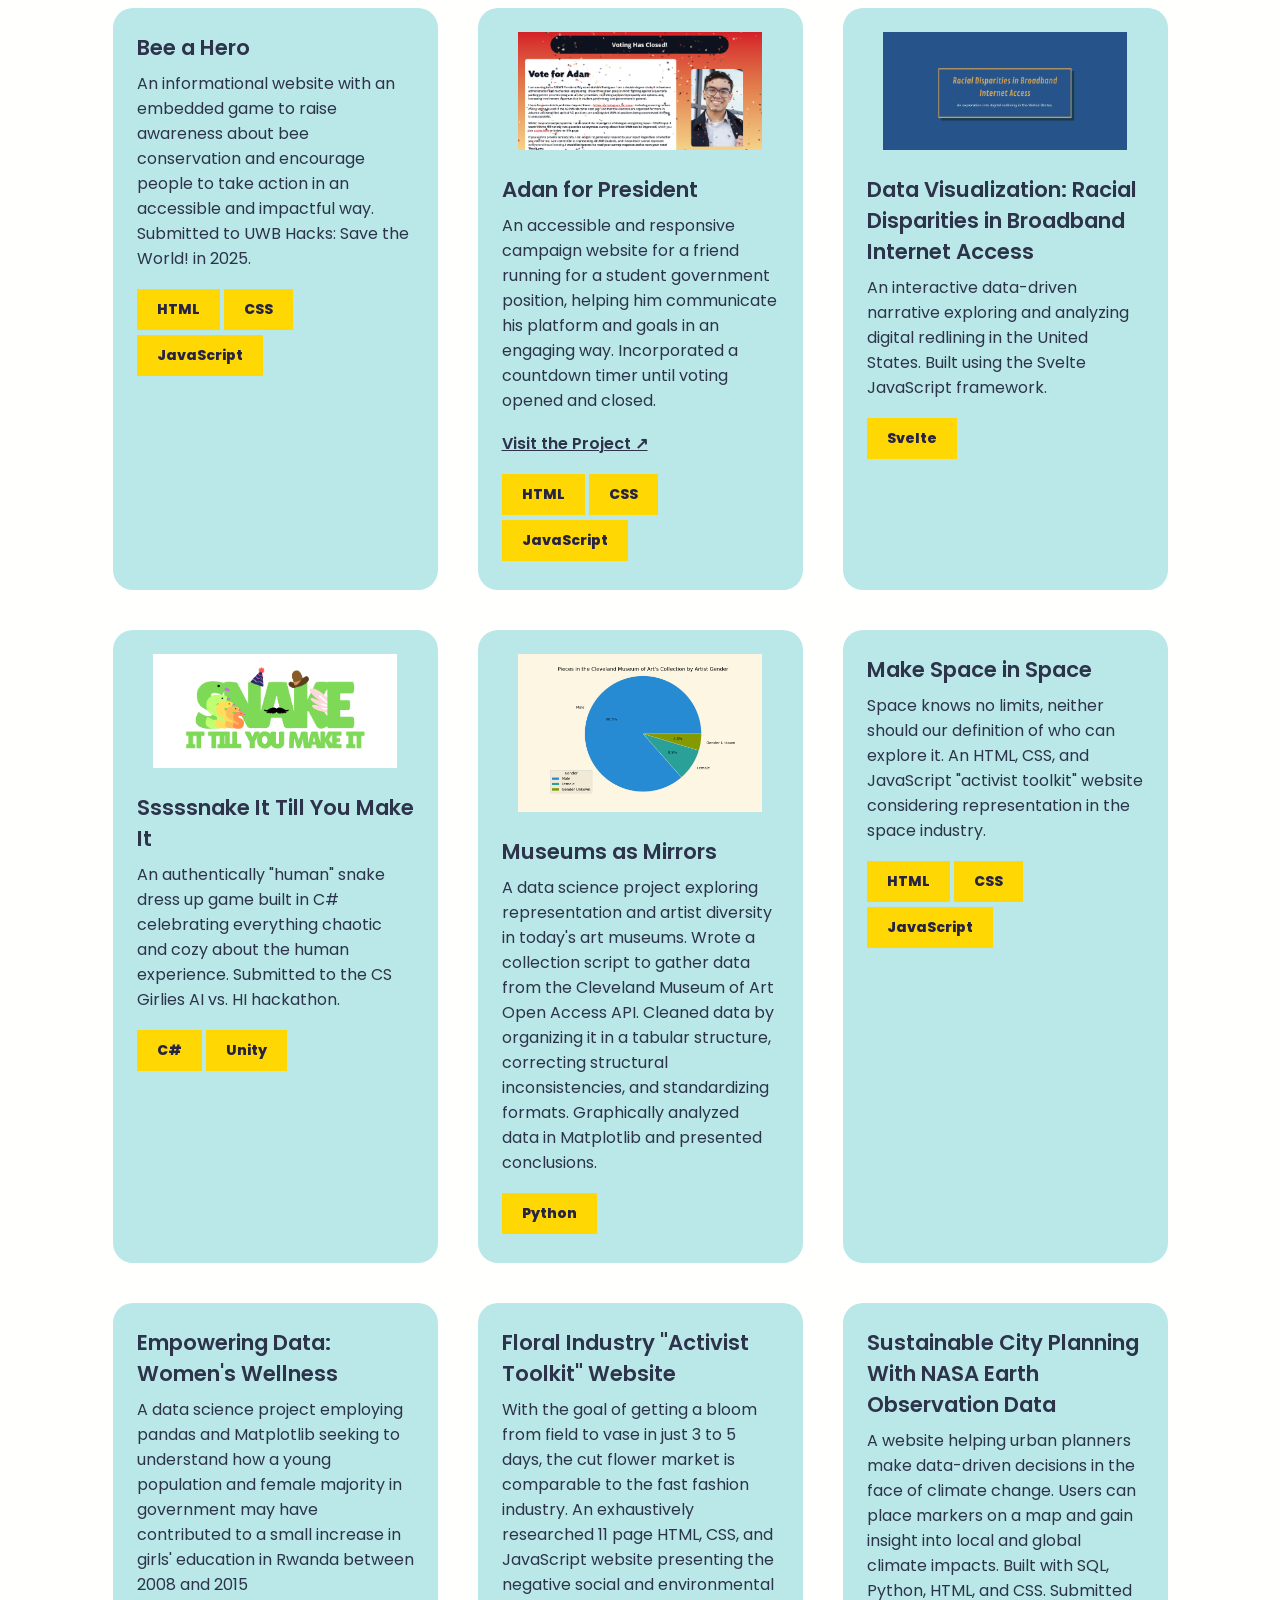
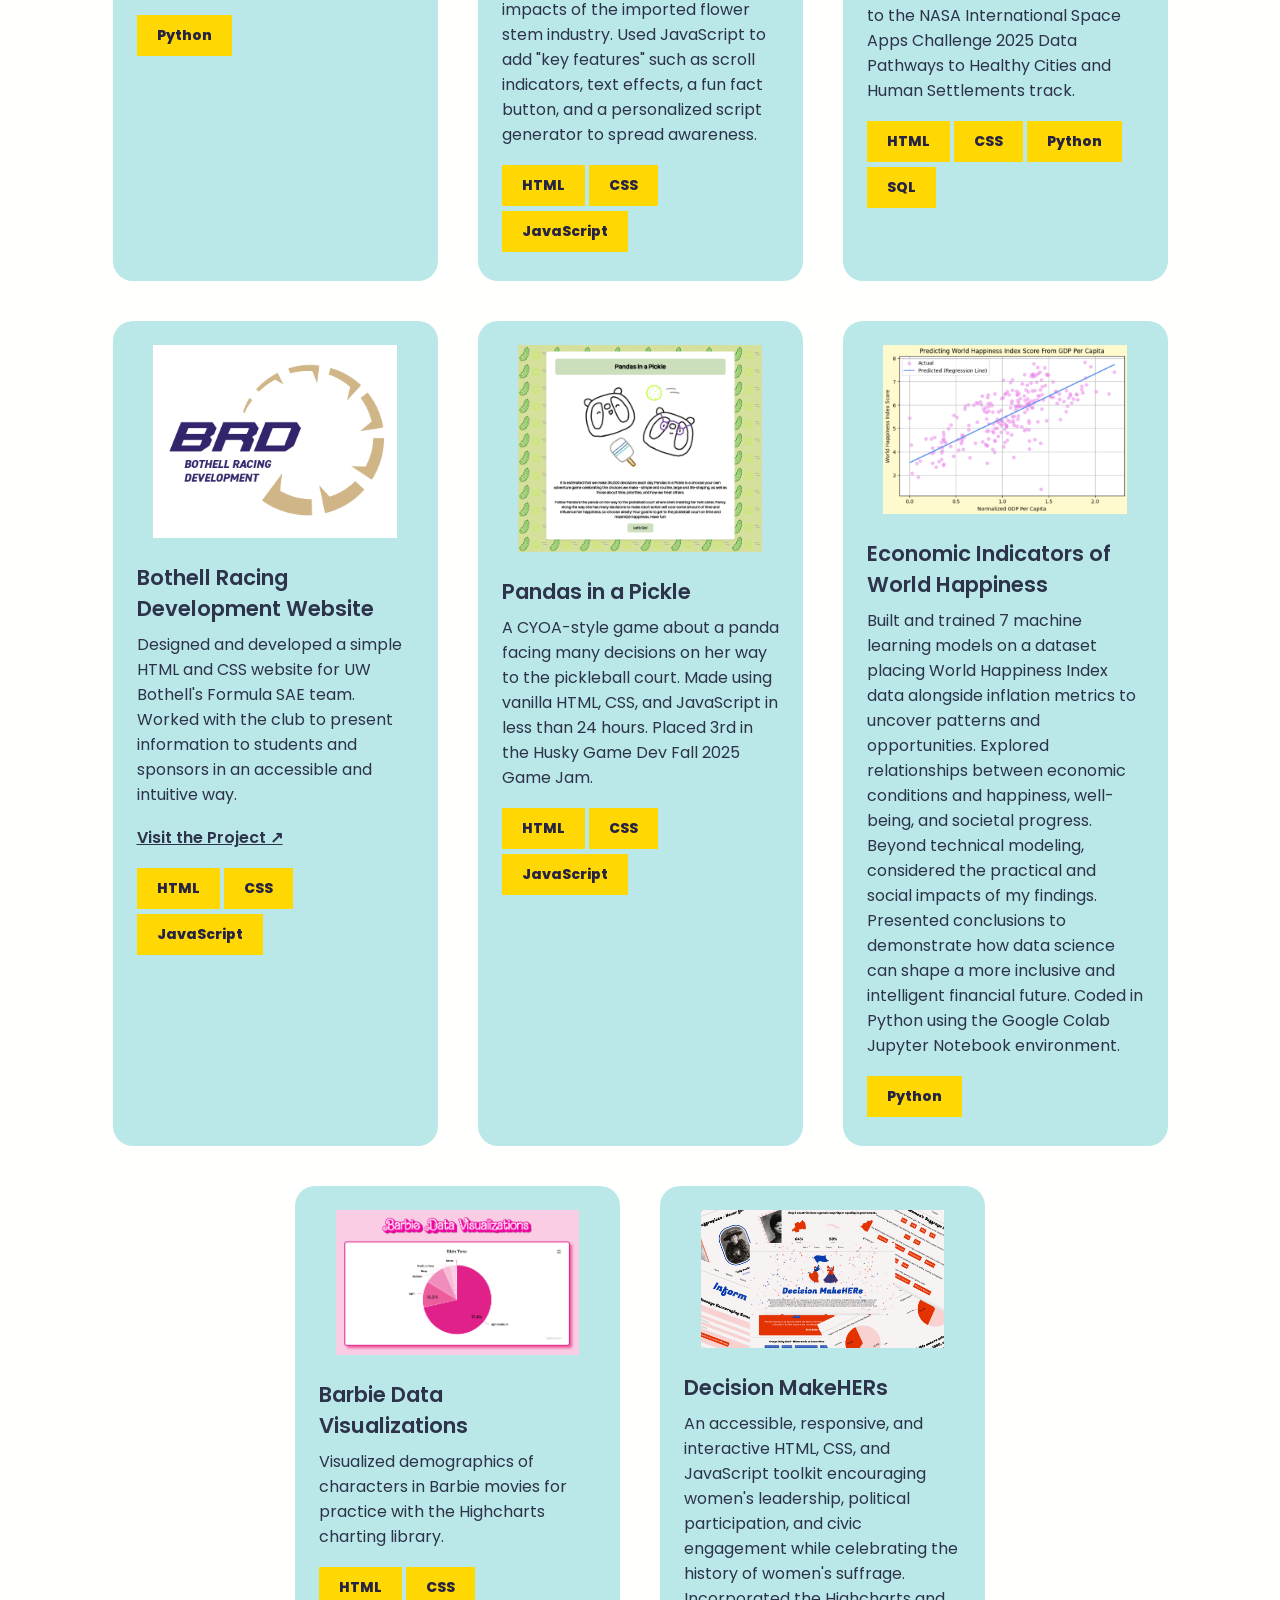
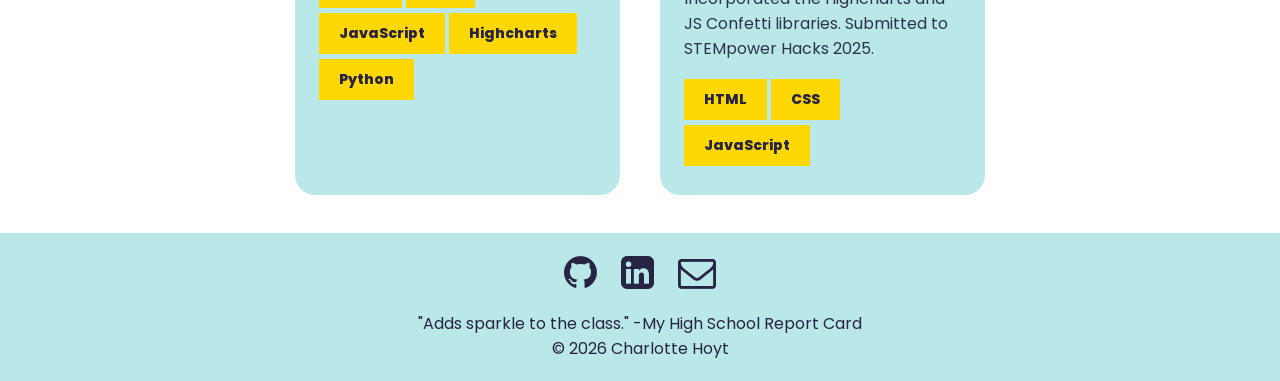
==== commit a737702f: "Added copyright statement and function to get correct year." ====
--- a/coding.html
+++ b/coding.html
@@ -321,6 +321,7 @@
       <br>
 
       <p>"Adds sparkle to the class." -My High School Report Card</p>
+      <p>&copy; <script>document.write(new Date().getFullYear())</script> Charlotte Hoyt</p>
     </div>
 
   </body>
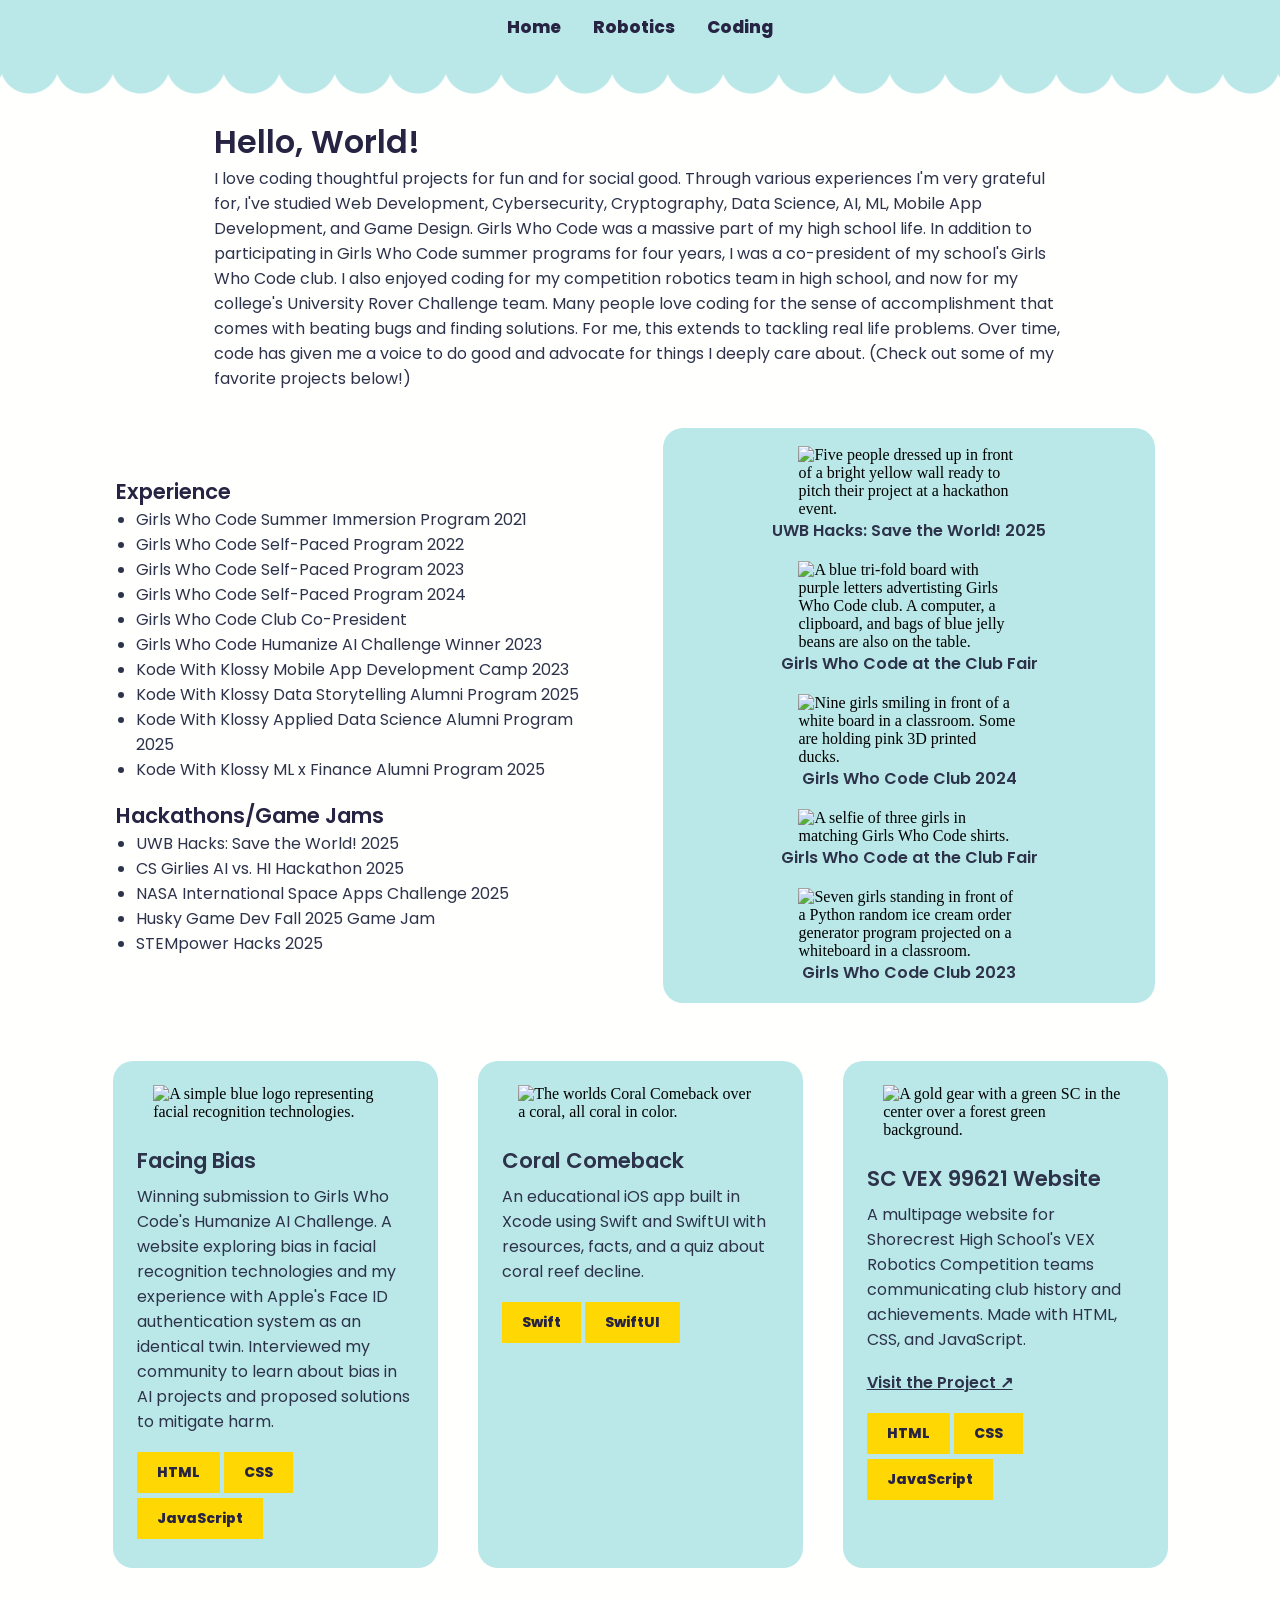
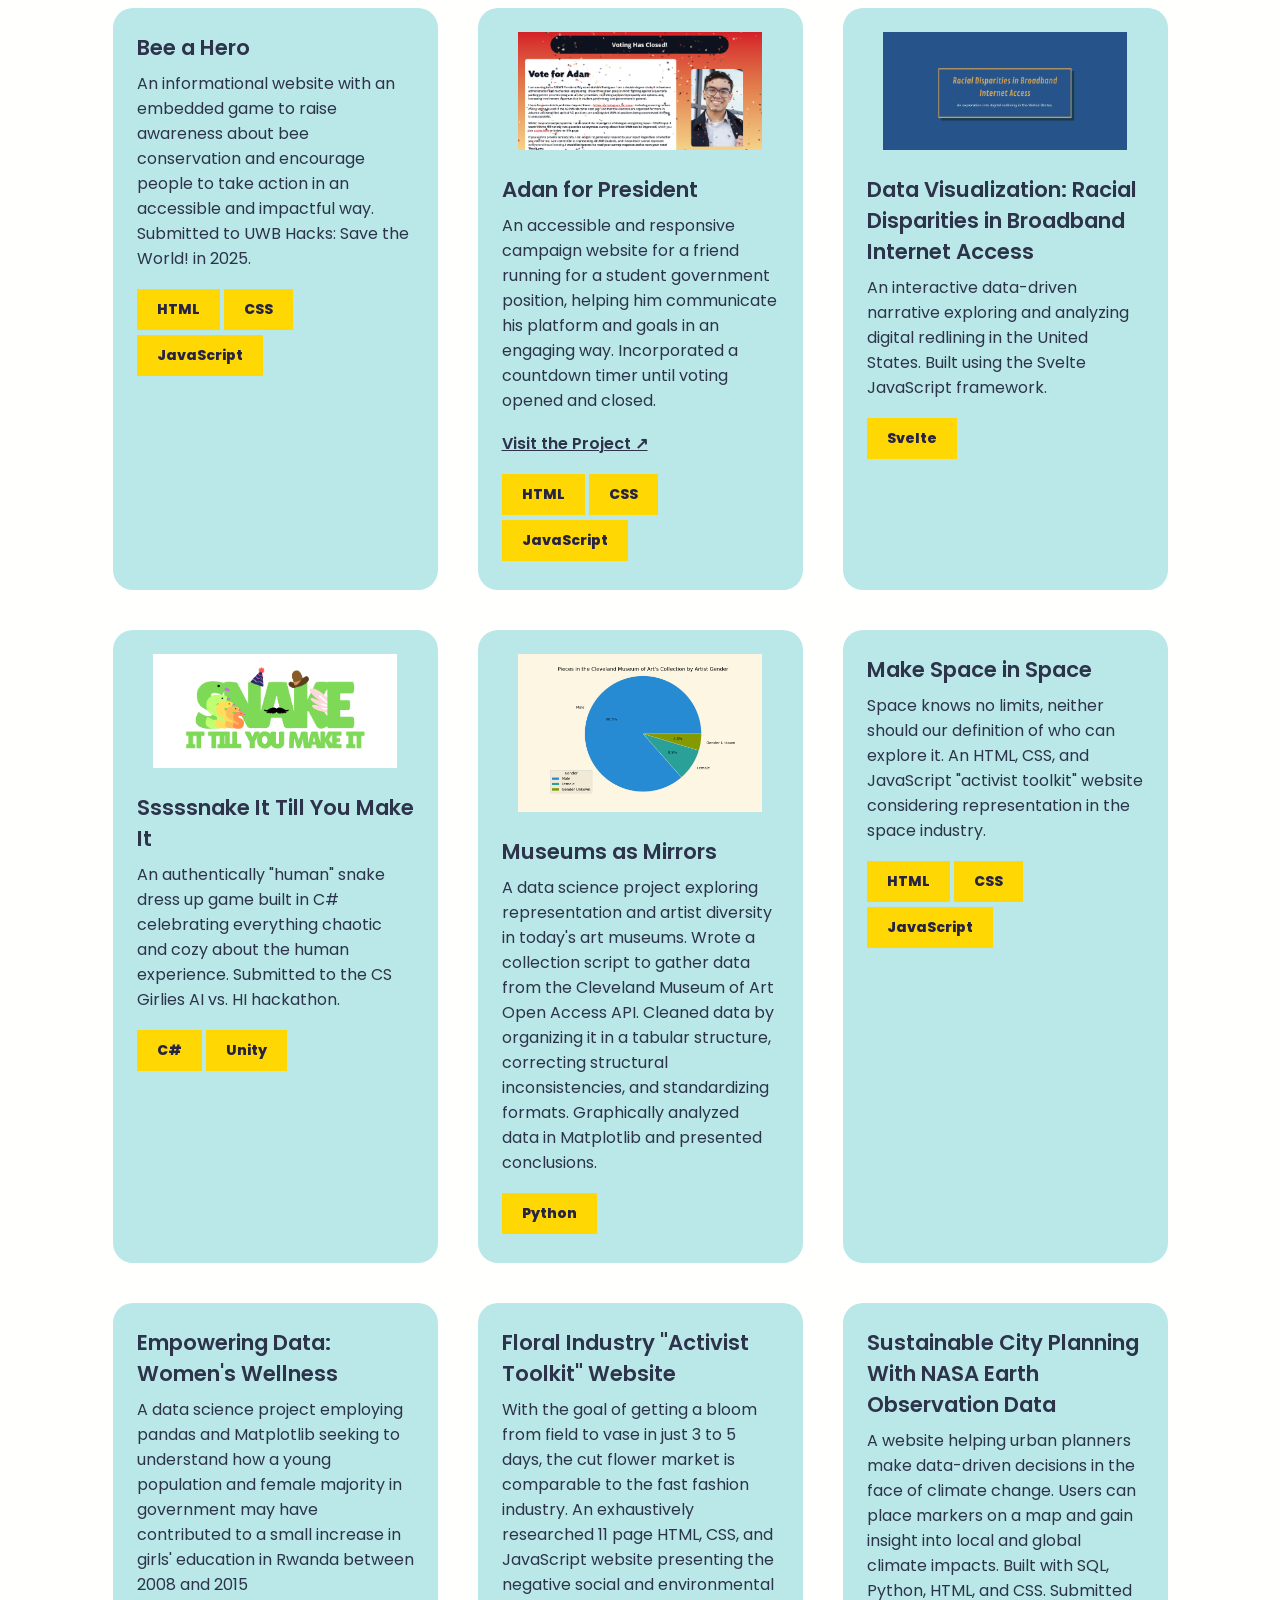
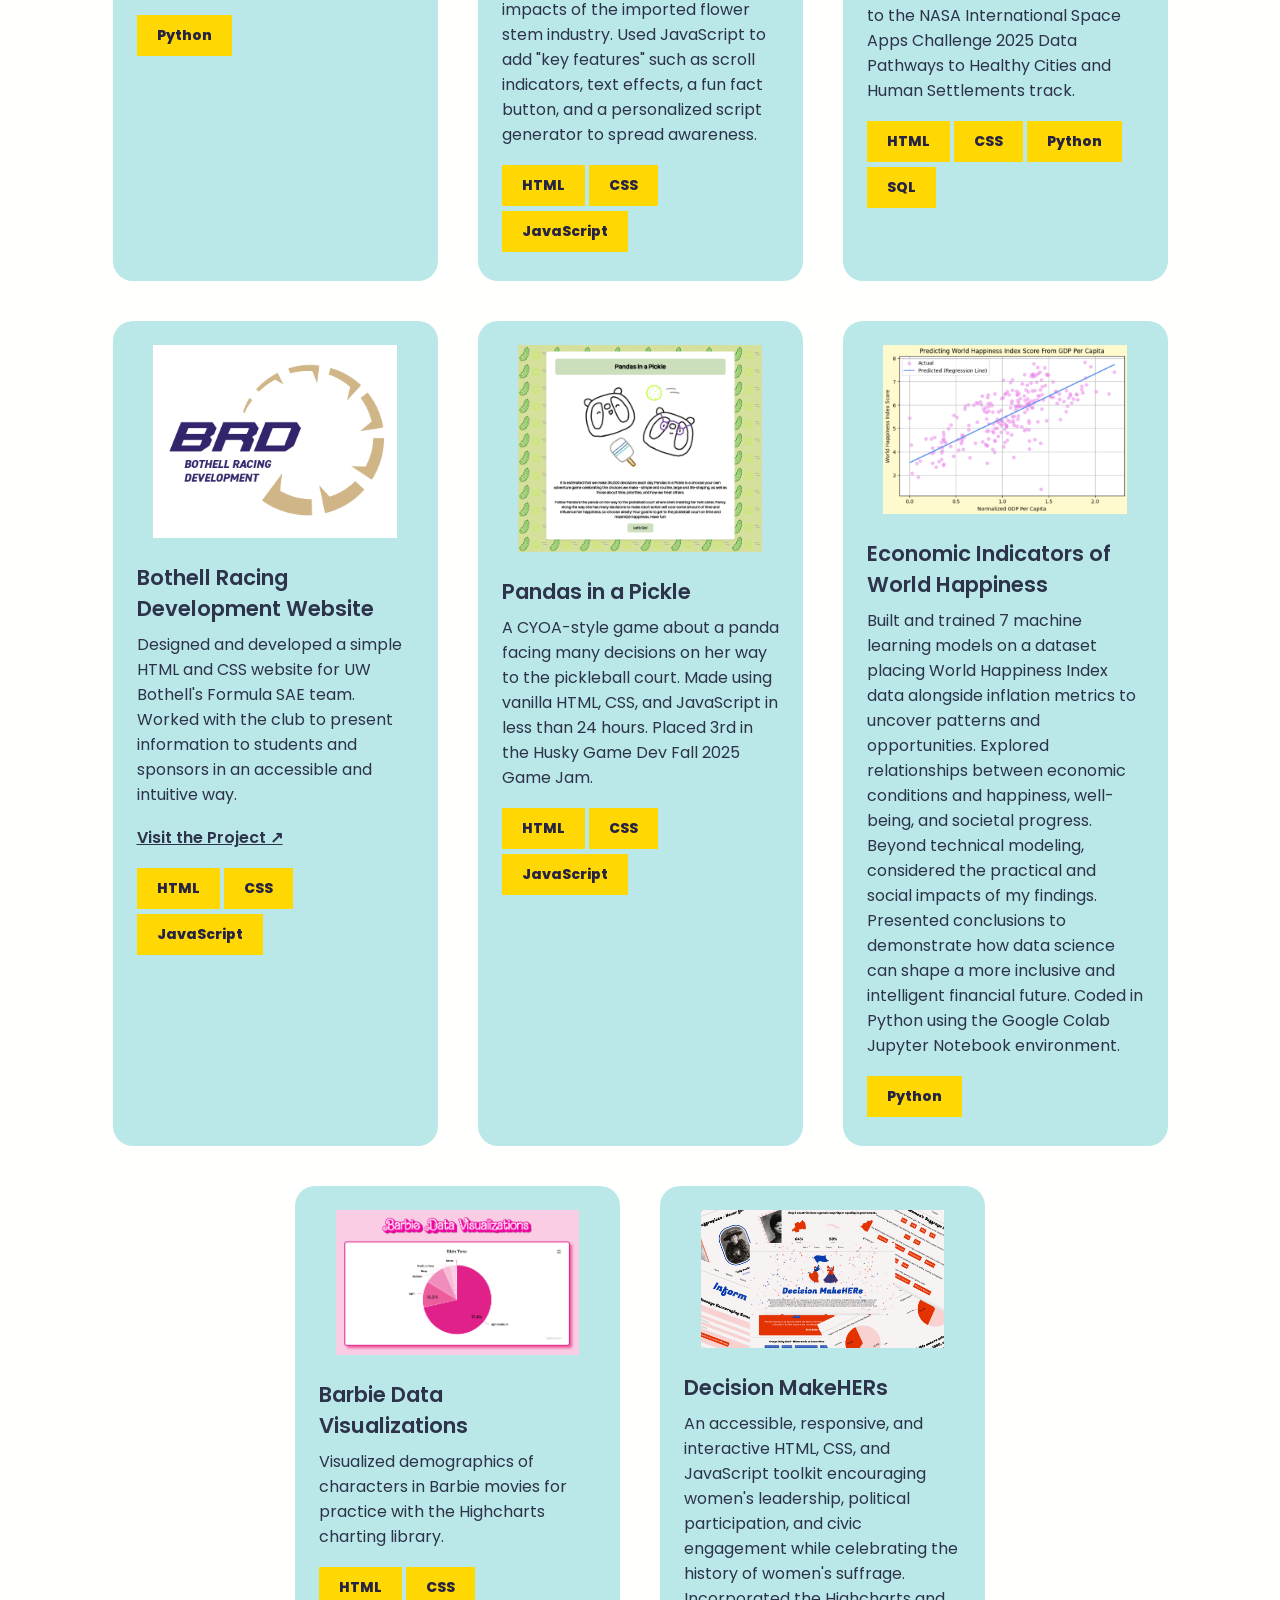
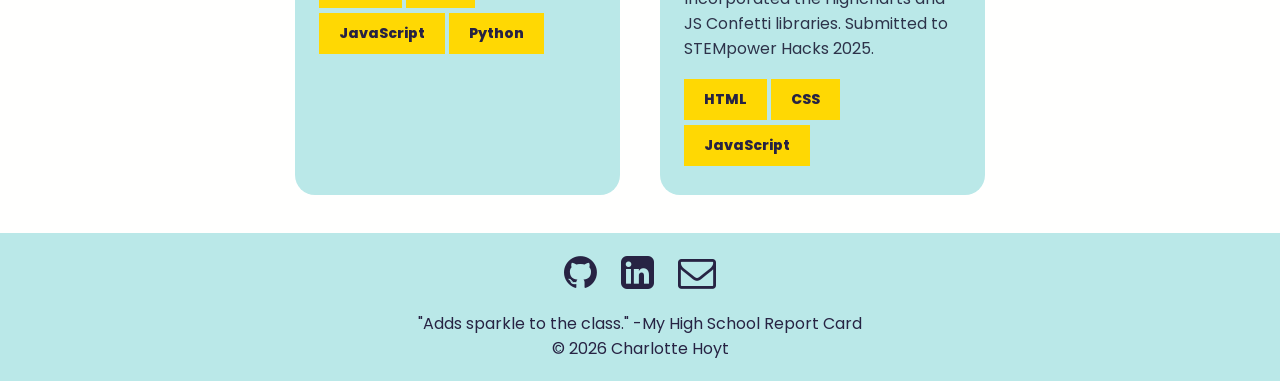
==== commit bead9cb2: "Deleted Highcharts tag from project." ====
--- a/coding.html
+++ b/coding.html
@@ -285,7 +285,6 @@
             <div class="tag">HTML</div>
             <div class="tag">CSS</div>
             <div class="tag">JavaScript</div>
-            <div class="tag">Highcharts</div>
             <div class="tag">Python</div>
           </div>
         </div>
--- a/style.css
+++ b/style.css
@@ -403,18 +403,6 @@
   display: flex;
   justify-content: center;
   flex-wrap: wrap;
-
-  /*For Masonry Grid*/
-  /*columns: 18rem;
-  counter-reset: grid;*/
-
-  /*display: grid;
-  grid-template-columns: refill(autofill, minmax(200px, 1fr));
-  grid-template-rows: masonry;*/
-
-  /*display: grid;
-  grid-template-columns: 1fr, 1fr, 1fr;
-  grid-template-rows: masonry;*/
 }
 
 .card {
@@ -423,16 +411,7 @@
   border-radius: 20px;
   overflow: hidden;
   margin: 20px;
-
-  /*For Masonry Grid*/
-  /*break-inside: avoid;*/
-}
-
-  /*For Masonry Grid*/
-/*.card::before {
-  counter-increment: grid;
-  content: counter-grid;
-}*/
+}
 
 .card img {
   width: 75%;
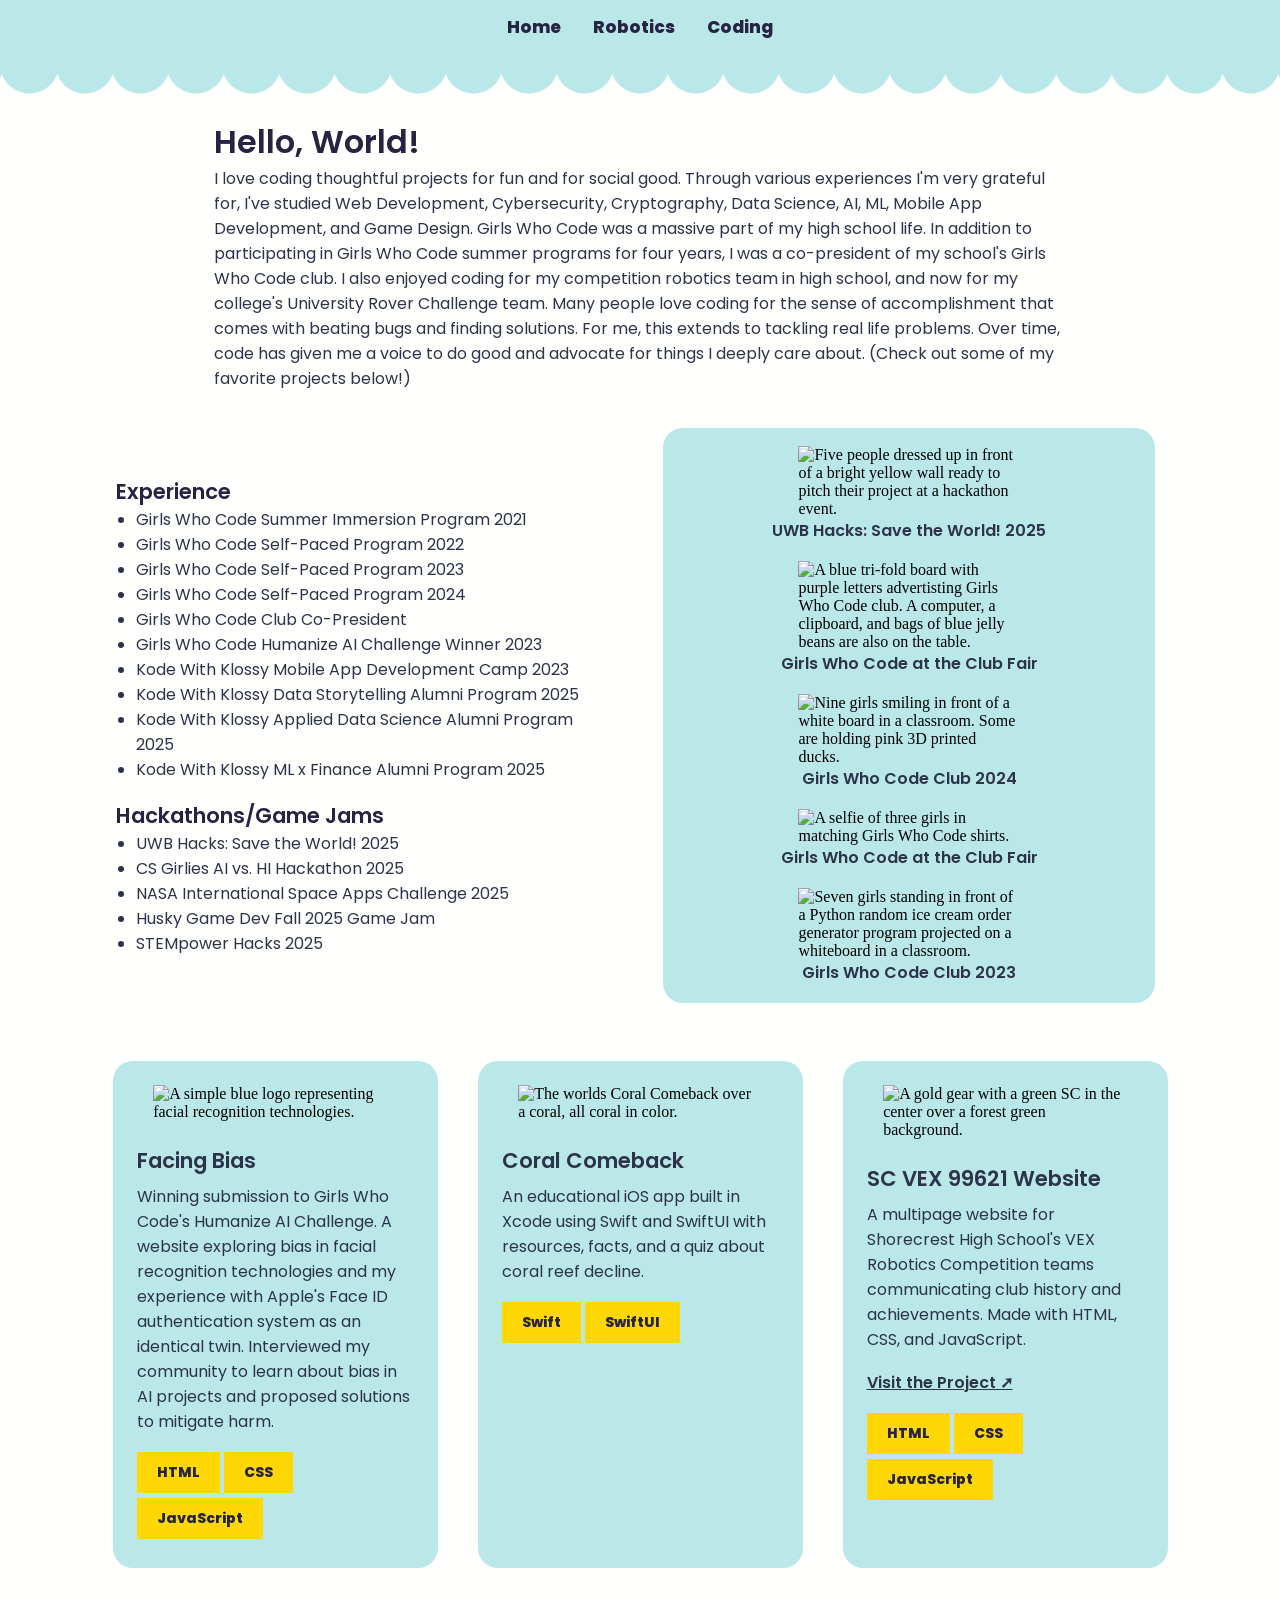
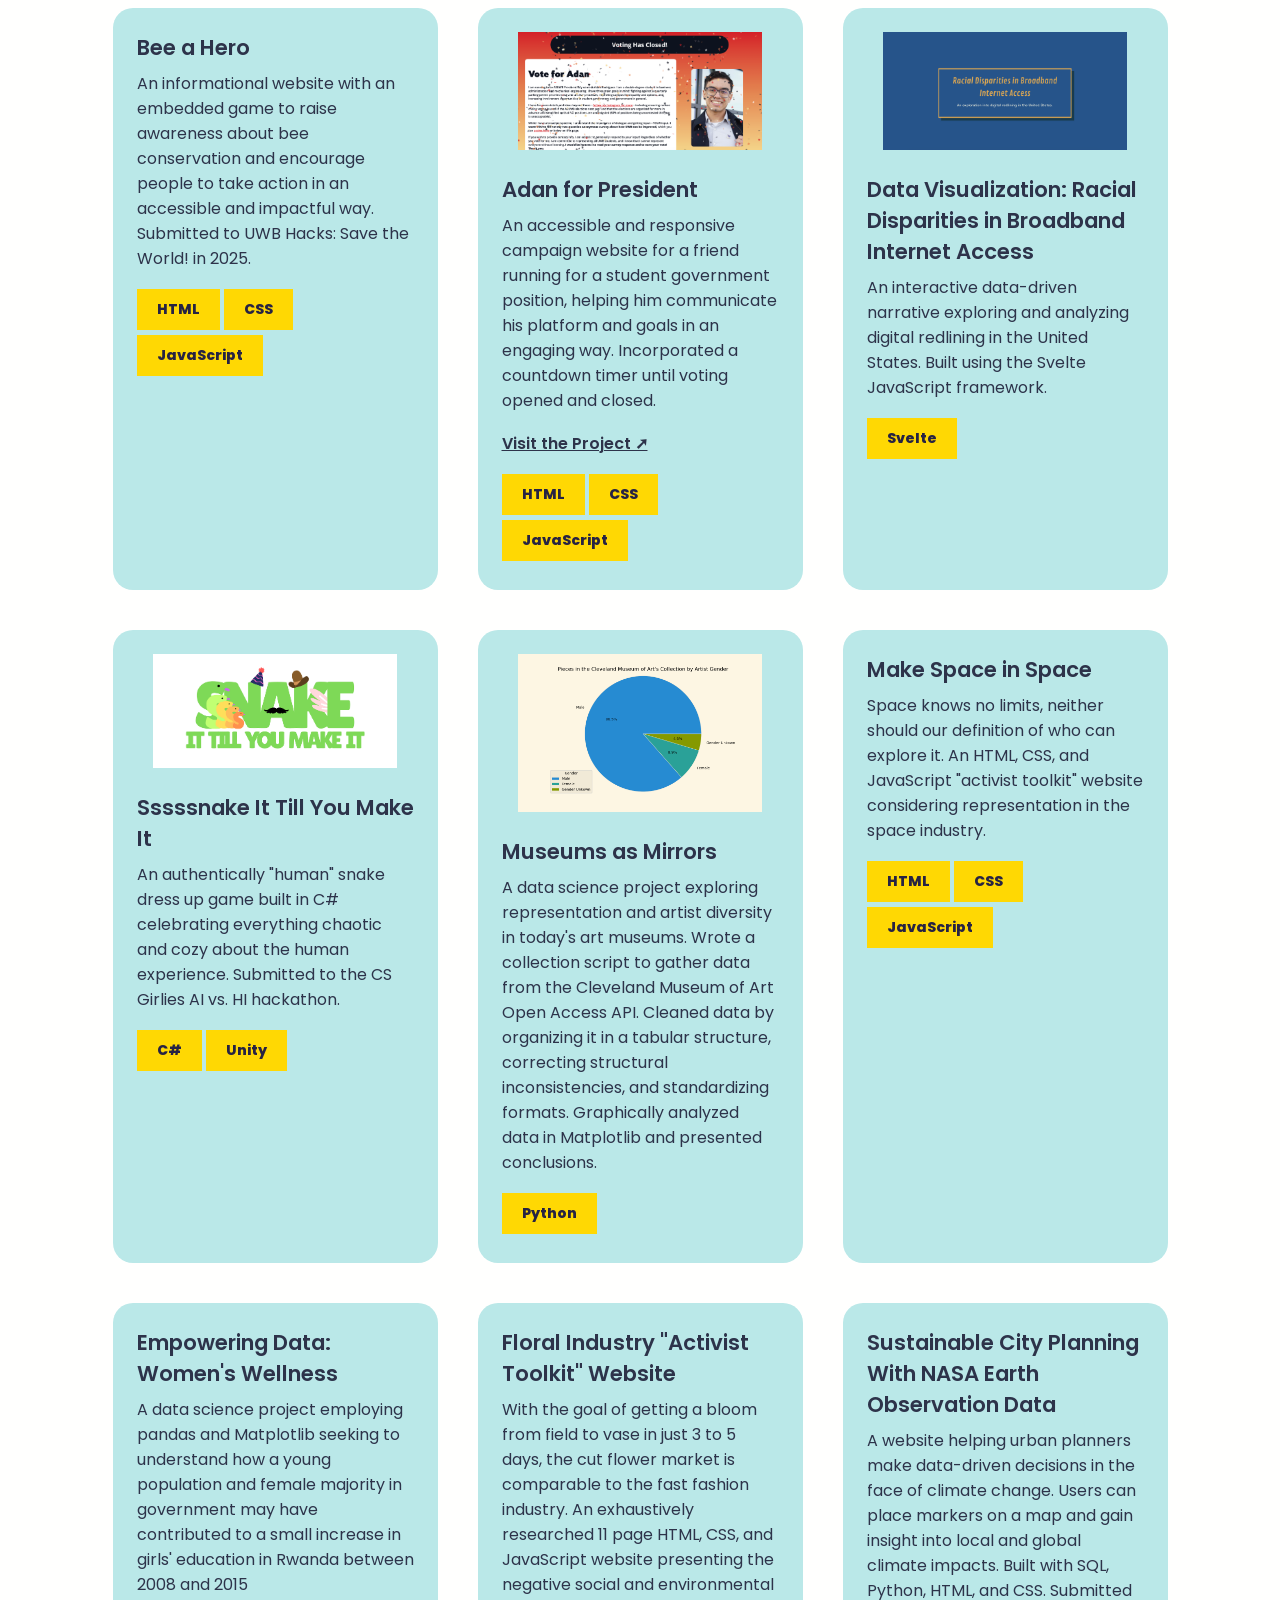
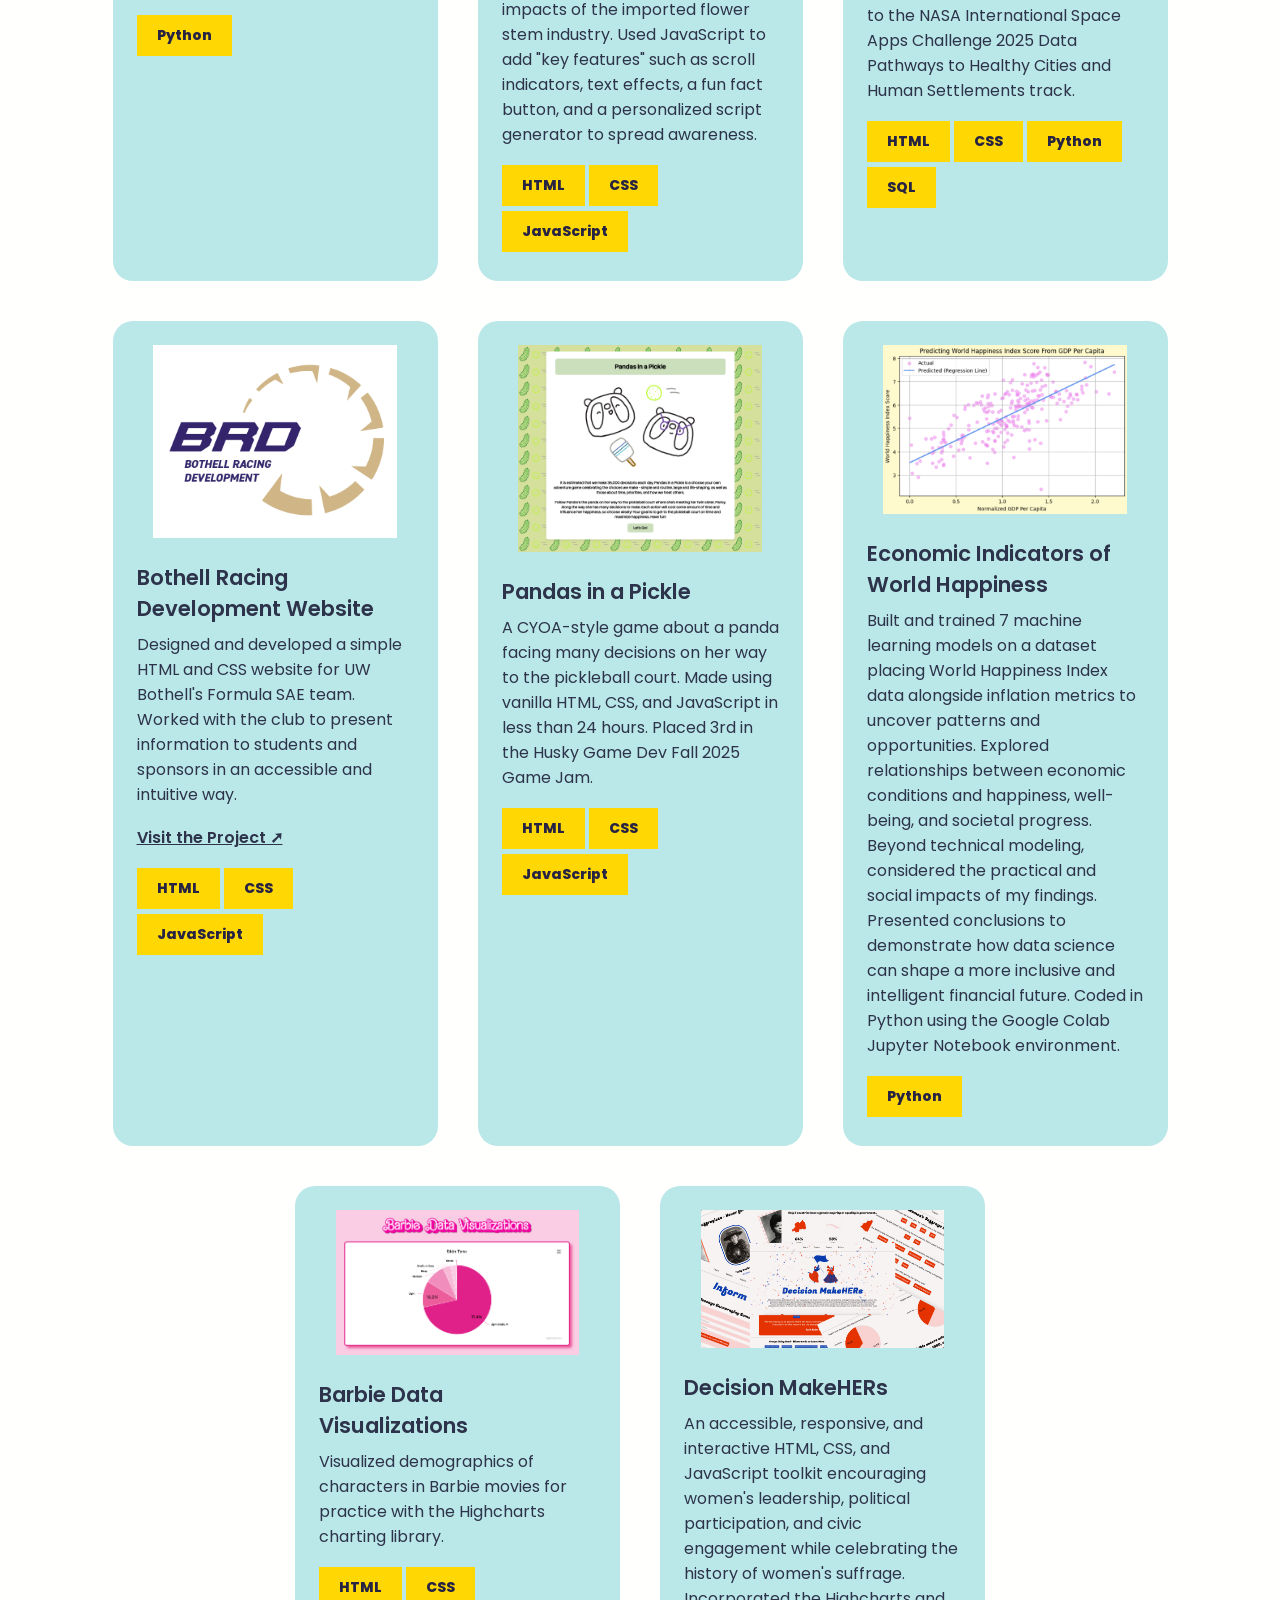
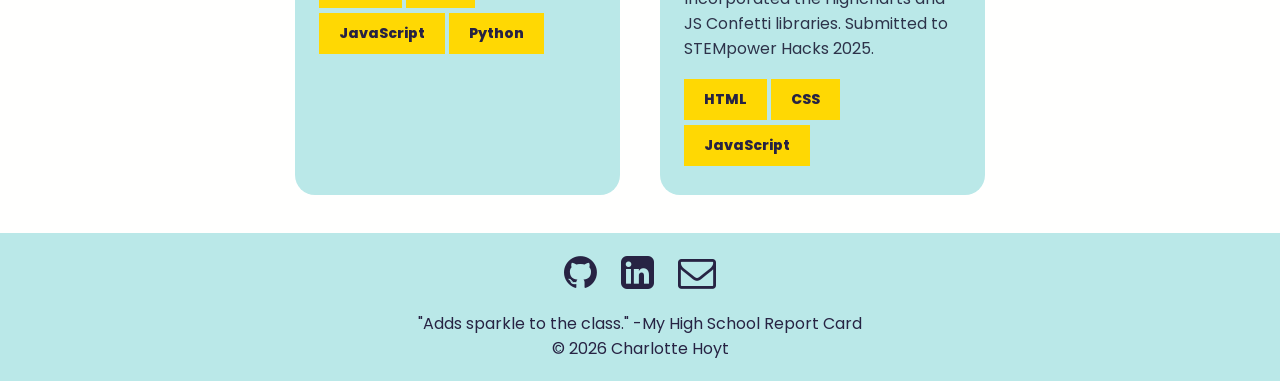
==== commit 990ba521: "Changed arrow icons on visit project links." ====
--- a/coding.html
+++ b/coding.html
@@ -133,7 +133,7 @@
             <p class="projectTitle">SC VEX 99621 Website</p>
             <p>A multipage website for Shorecrest High School's VEX Robotics Competition teams communicating club history and achievements. Made with HTML, CSS, and JavaScript.</p>
             <br>
-            <p><a class="projectLink" href="https://www.shorelineroboticssociety.org/sc-vex/index.html" target="_blank">Visit the Project ↗</a></p>
+            <p><a class="projectLink" href="https://www.shorelineroboticssociety.org/sc-vex/index.html" target="_blank">Visit the Project ➚</a></p>
             <br>
             <div class="tag">HTML</div>
             <div class="tag">CSS</div>
@@ -158,7 +158,7 @@
             <p class="projectTitle">Adan for President</p>
             <p>An accessible and responsive campaign website for a friend running for a student government position, helping him communicate his platform and goals in an engaging way. Incorporated a countdown timer until voting opened and closed.</p>
             <br>
-            <p><a class="projectLink" href="https://adanpres2025.netlify.app" target="_blank">Visit the Project ↗</a></p>
+            <p><a class="projectLink" href="https://adanpres2025.netlify.app" target="_blank">Visit the Project ➚</a></p>
             <br>
             <div class="tag">HTML</div>
             <div class="tag">CSS</div>
@@ -246,7 +246,7 @@
             <p class="projectTitle">Bothell Racing Development Website</p>
             <p>Designed and developed a simple HTML and CSS website for UW Bothell's Formula SAE team. Worked with the club to present information to students and sponsors in an accessible and intuitive way.</p>
             <br>
-            <p><a class="projectLink" href="https://uwbrd.netlify.app" target="_blank">Visit the Project ↗</a></p>
+            <p><a class="projectLink" href="https://uwbrd.netlify.app" target="_blank">Visit the Project ➚</a></p>
             <br>
             <div class="tag">HTML</div>
             <div class="tag">CSS</div>
--- a/style.css
+++ b/style.css
@@ -12,6 +12,7 @@
   margin-top: 100px;
   margin-right: auto;
   margin-left: auto;
+  max-width: 1600px;
 }
 
 /*Style Everything*/
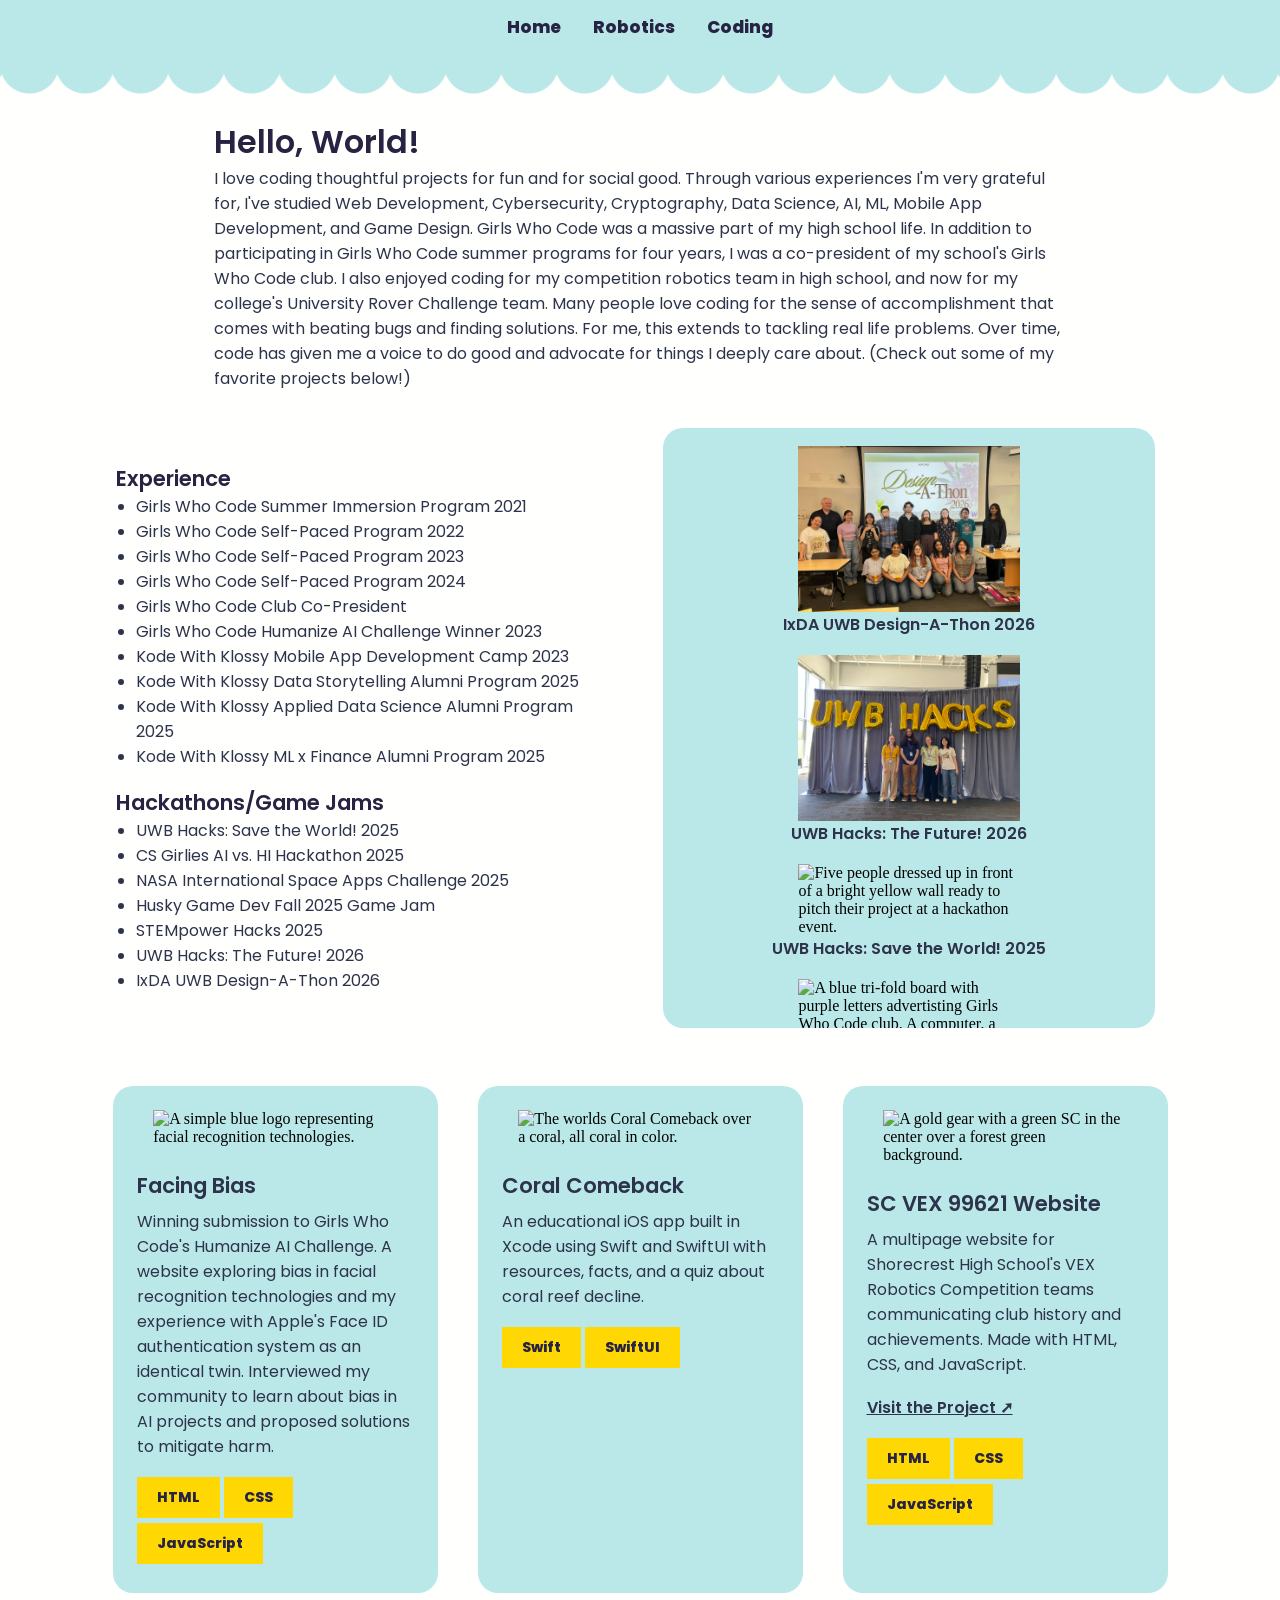
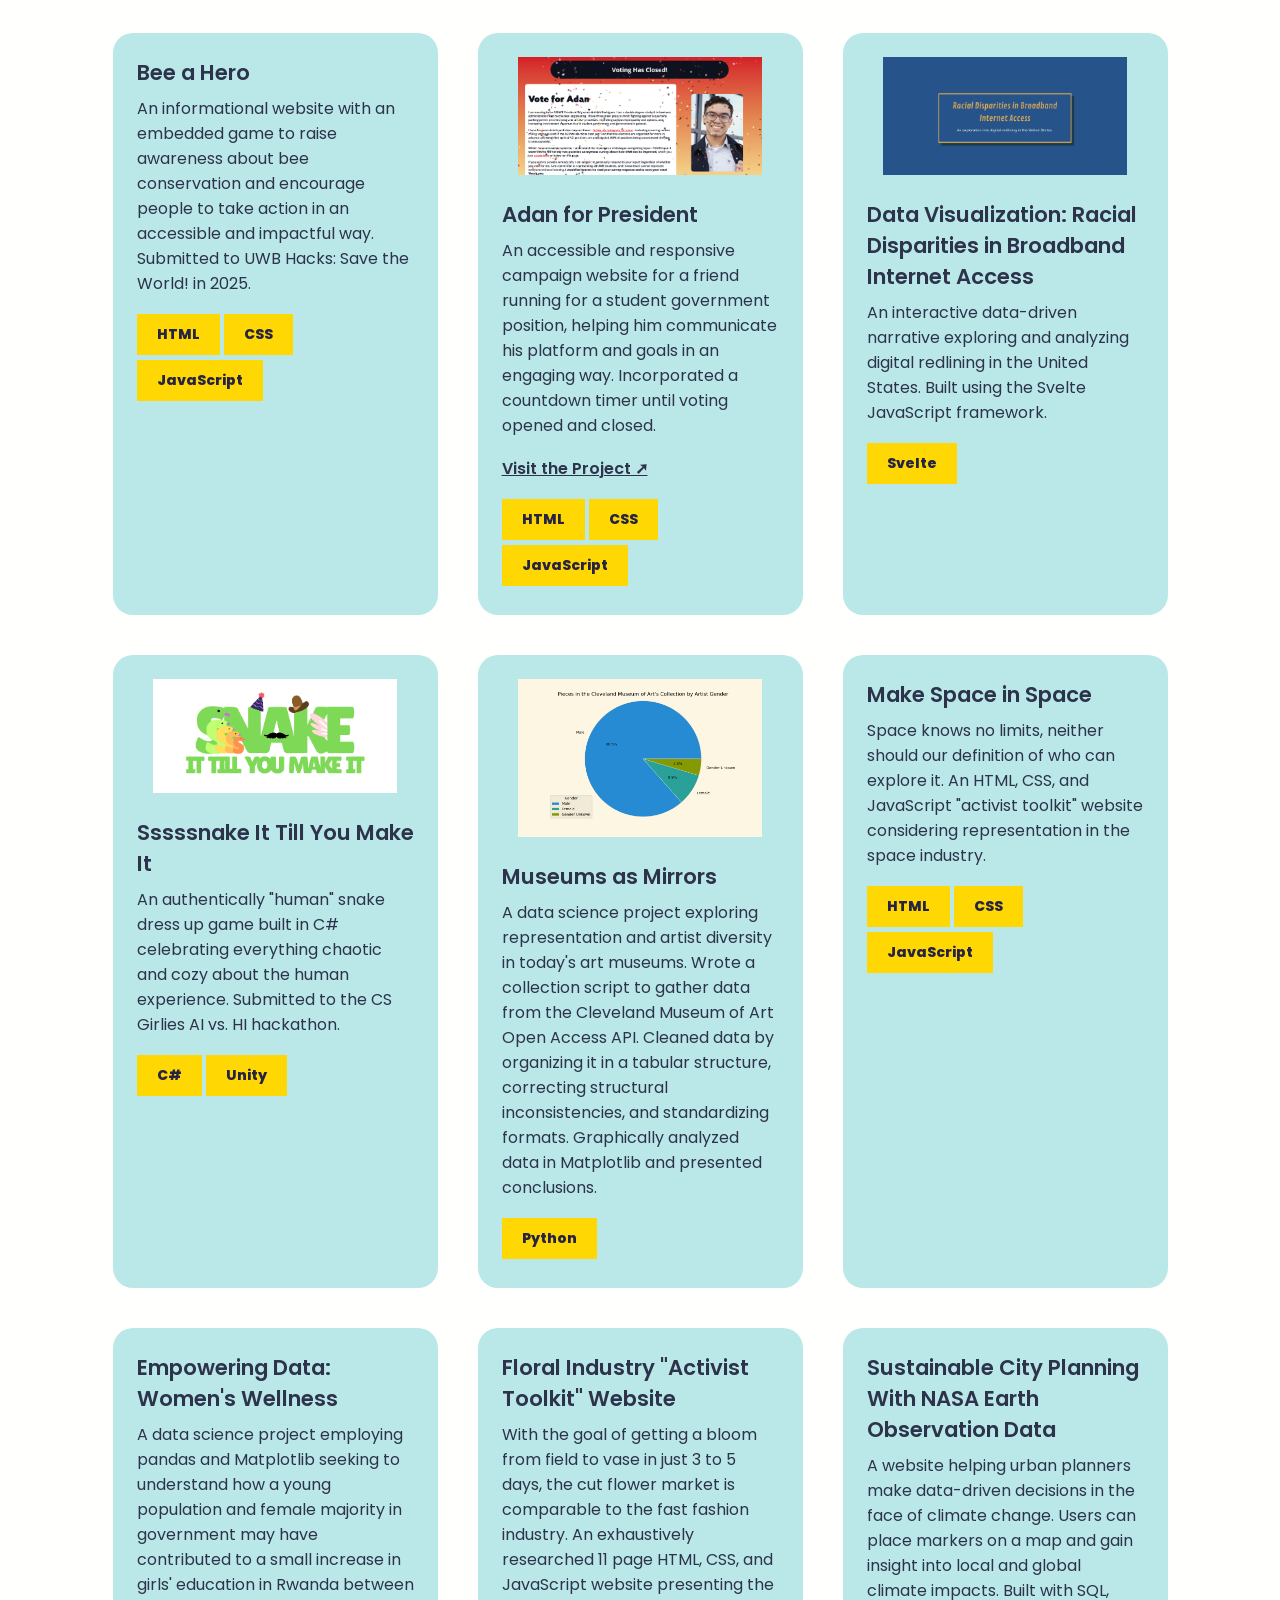
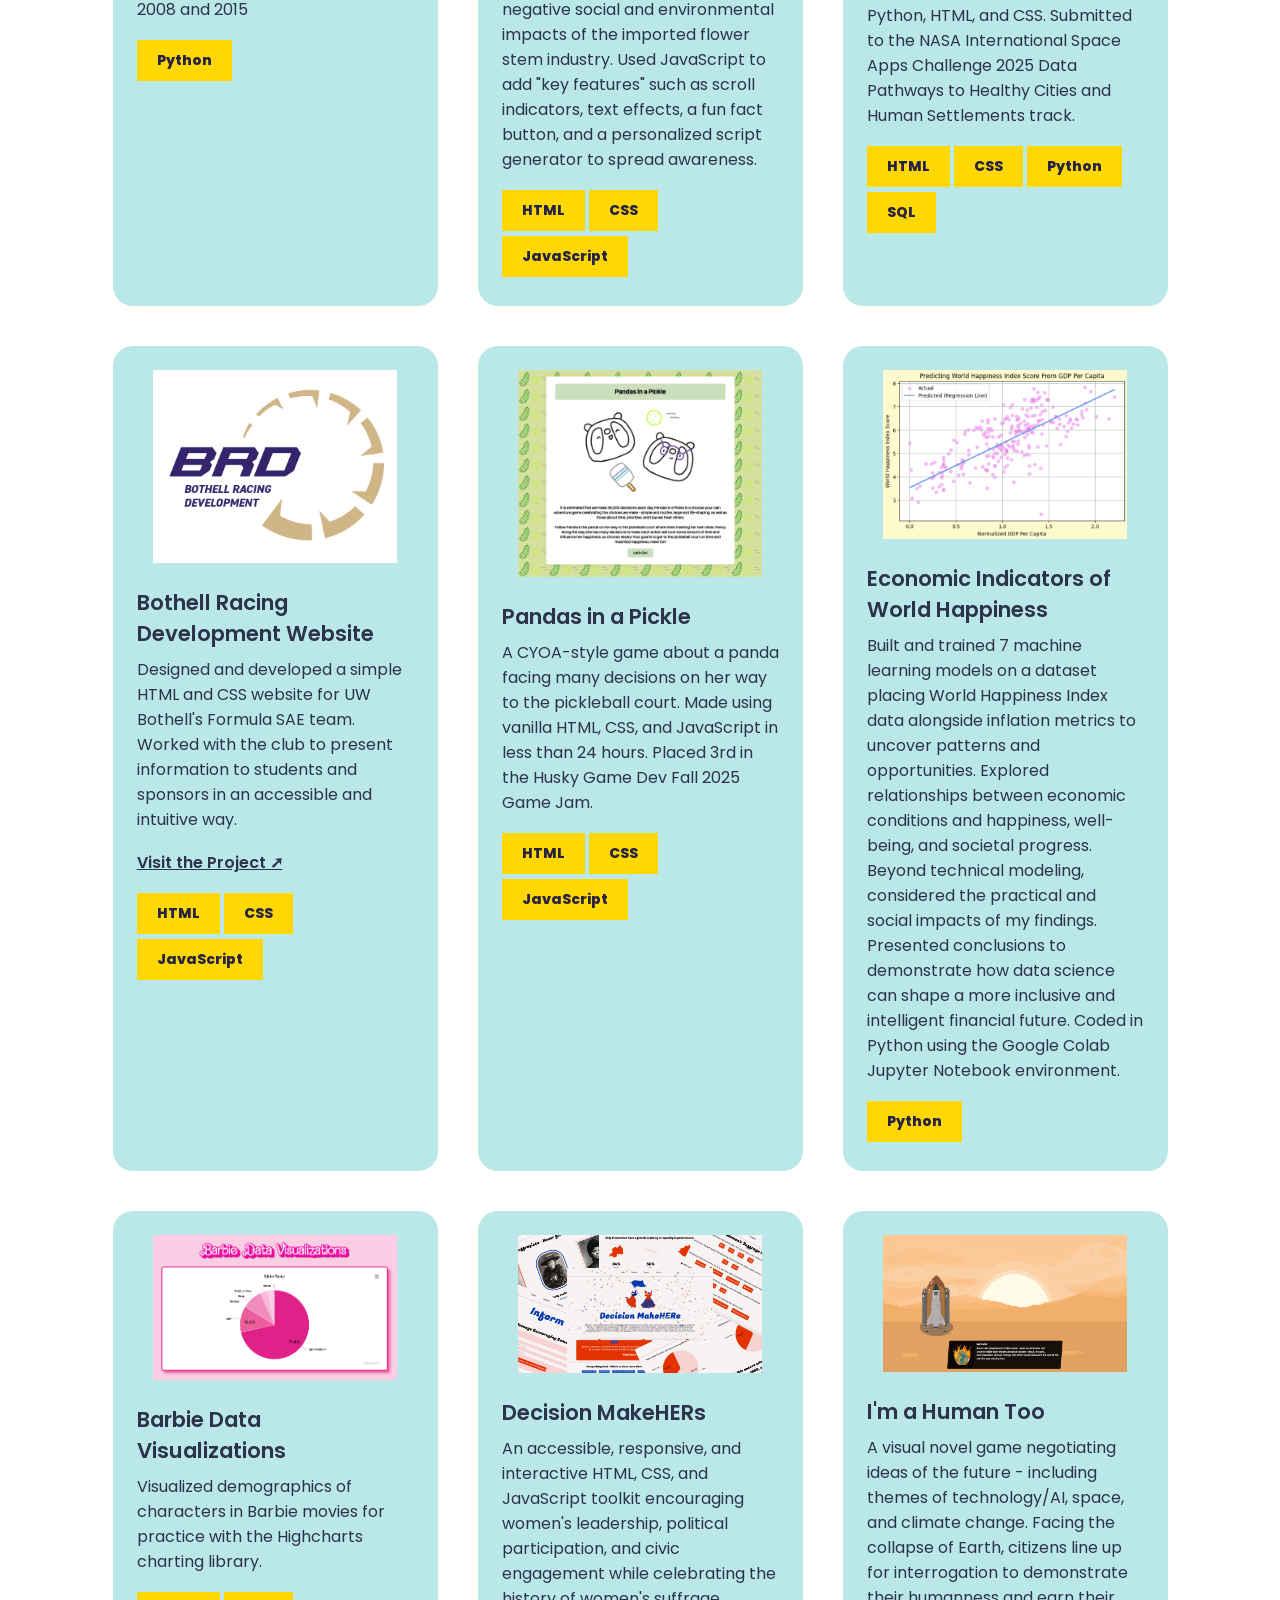
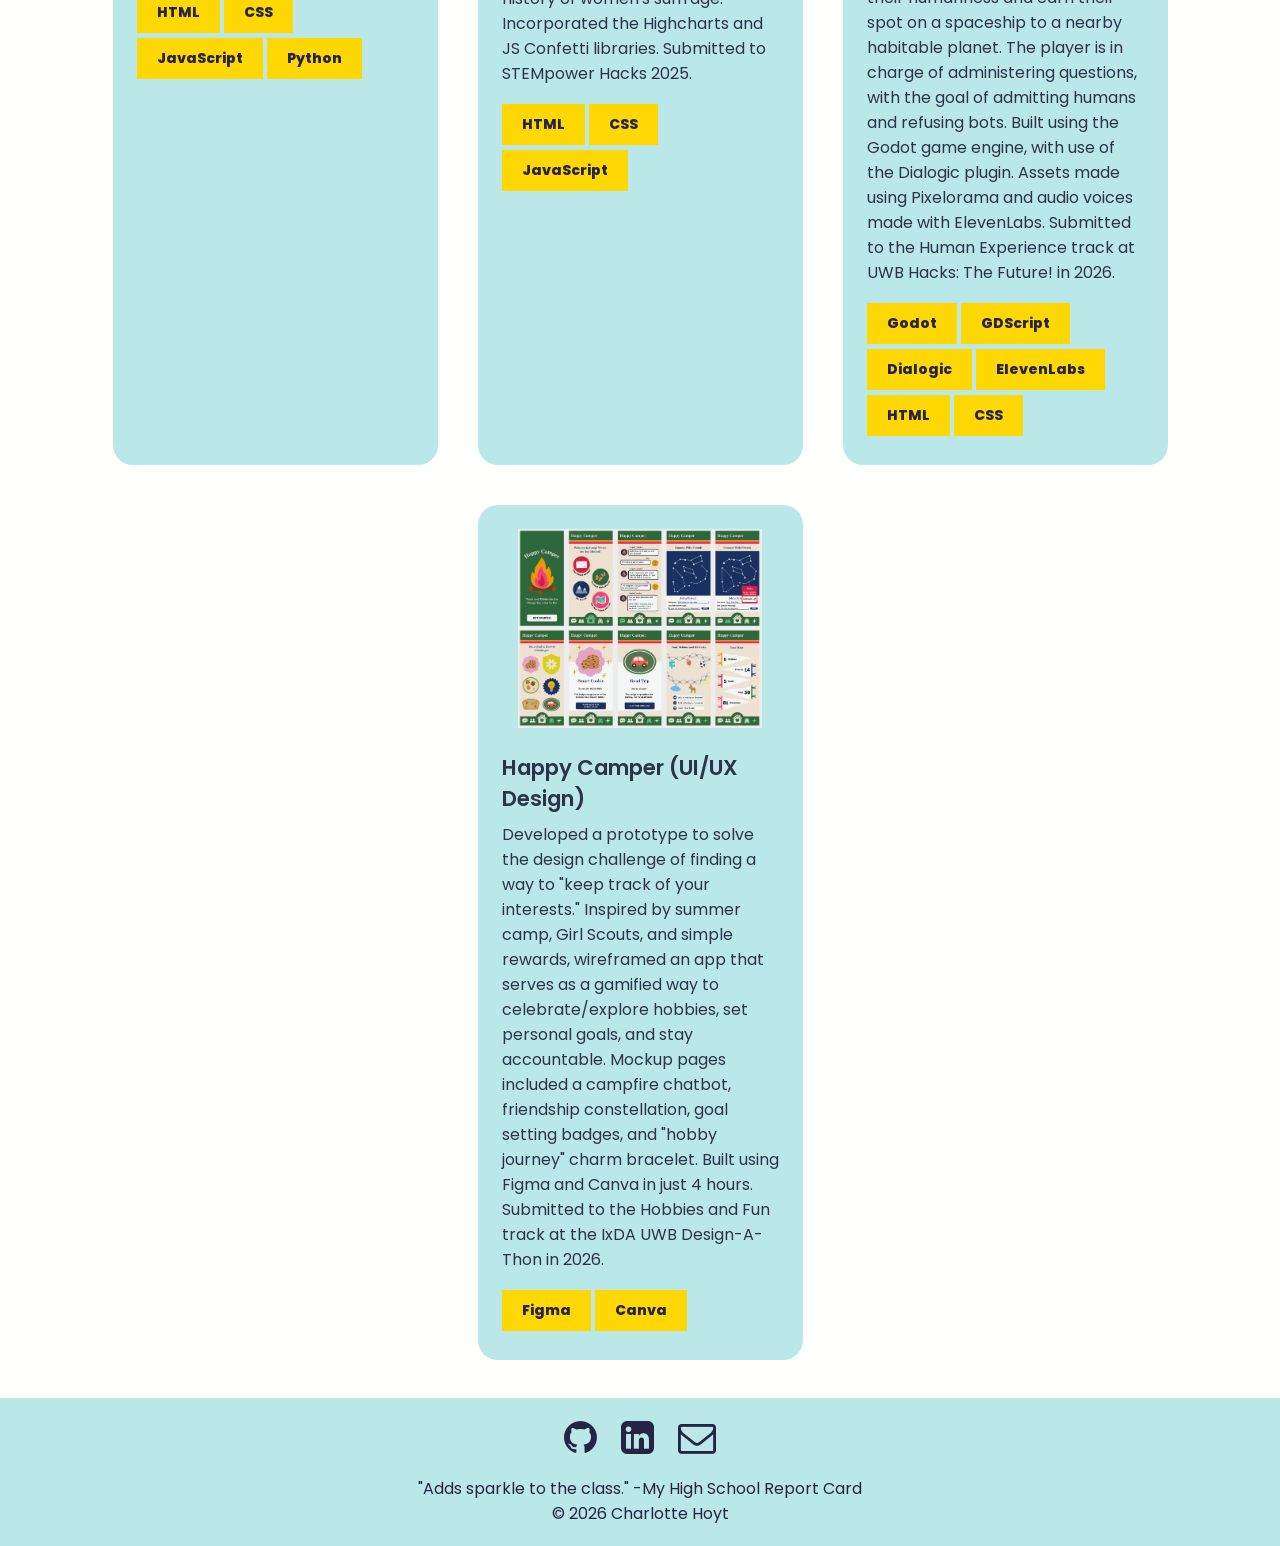
==== commit 4932587f: "Added new coding projects, images, and alt text." ====
--- a/coding.html
+++ b/coding.html
@@ -73,6 +73,8 @@
               <li>NASA International Space Apps Challenge 2025</li>
               <li>Husky Game Dev Fall 2025 Game Jam</li>
               <li>STEMpower Hacks 2025</li>
+              <li>UWB Hacks: The Future! 2026</li>
+              <li>IxDA UWB Design-A-Thon 2026</li>
             </ul>
         </div>
 
@@ -81,6 +83,12 @@
         <!--A Scrolling Box of Images on the Left Side-->
         <div class="sideBySideElement scrollDiv">
           <br>
+          <img src="assets/designathon.jpeg" draggable="false" alt="Two rows of people smiling in front of a presentation screen reading Design-A-Thon.">
+          <p>IxDA UWB Design-A-Thon 2026</p>
+          <br>
+          <img src="assets/hackathon2.jpeg" draggable="false" alt="Four people standing in front of large golden balloons that read UWB HACKS.">
+          <p>UWB Hacks: The Future! 2026</p>
+          <br>
           <img src="assets/hackathon.jpeg" draggable="false" alt="Five people dressed up in front of a bright yellow wall ready to pitch their project at a hackathon event.">
           <p>UWB Hacks: Save the World! 2025</p>
           <br>
@@ -298,6 +306,32 @@
             <div class="tag">HTML</div>
             <div class="tag">CSS</div>
             <div class="tag">JavaScript</div>
+          </div>
+        </div>
+
+        <div class="card">
+          <img src="assets/hackathonGame.png" draggable="false" alt="A game screen with pixelated art of a rocket in a desert landscape. A dialogue box shows a fiery Earth.">
+          <div class="cardContent">
+            <p class="projectTitle">I'm a Human Too</p>
+            <p>A visual novel game negotiating ideas of the future - including themes of technology/AI, space, and climate change. Facing the collapse of Earth, citizens line up for interrogation to demonstrate their humanness and earn their spot on a spaceship to a nearby habitable planet. The player is in charge of administering questions, with the goal of admitting humans and refusing bots. Built using the Godot game engine, with use of the Dialogic plugin. Assets made using Pixelorama and audio voices made with ElevenLabs. Submitted to the Human Experience track at UWB Hacks: The Future! in 2026.</p>
+            <br>
+            <div class="tag">Godot</div>
+            <div class="tag">GDScript</div>
+            <div class="tag">Dialogic</div>
+            <div class="tag">ElevenLabs</div>
+            <div class="tag">HTML</div>
+            <div class="tag">CSS</div>
+          </div>
+        </div>
+
+        <div class="card">
+          <img src="assets/happyCamper.png" draggable="false" alt="10 app screens with a cute summer camp theme. Constellations, charm bracelets, badges, and lots of forest green.">
+          <div class="cardContent">
+            <p class="projectTitle">Happy Camper (UI/UX Design)</p>
+            <p>Developed a prototype to solve the design challenge of finding a way to "keep track of your interests." Inspired by summer camp, Girl Scouts, and simple rewards, wireframed an app that serves as a gamified way to celebrate/explore hobbies, set personal goals, and stay accountable. Mockup pages included a campfire chatbot, friendship constellation, goal setting badges, and "hobby journey" charm bracelet. Built using Figma and Canva in just 4 hours. Submitted to the Hobbies and Fun track at the IxDA UWB Design-A-Thon in 2026.</p>
+            <br>
+            <div class="tag">Figma</div>
+            <div class="tag">Canva</div>
           </div>
         </div>
       </div>
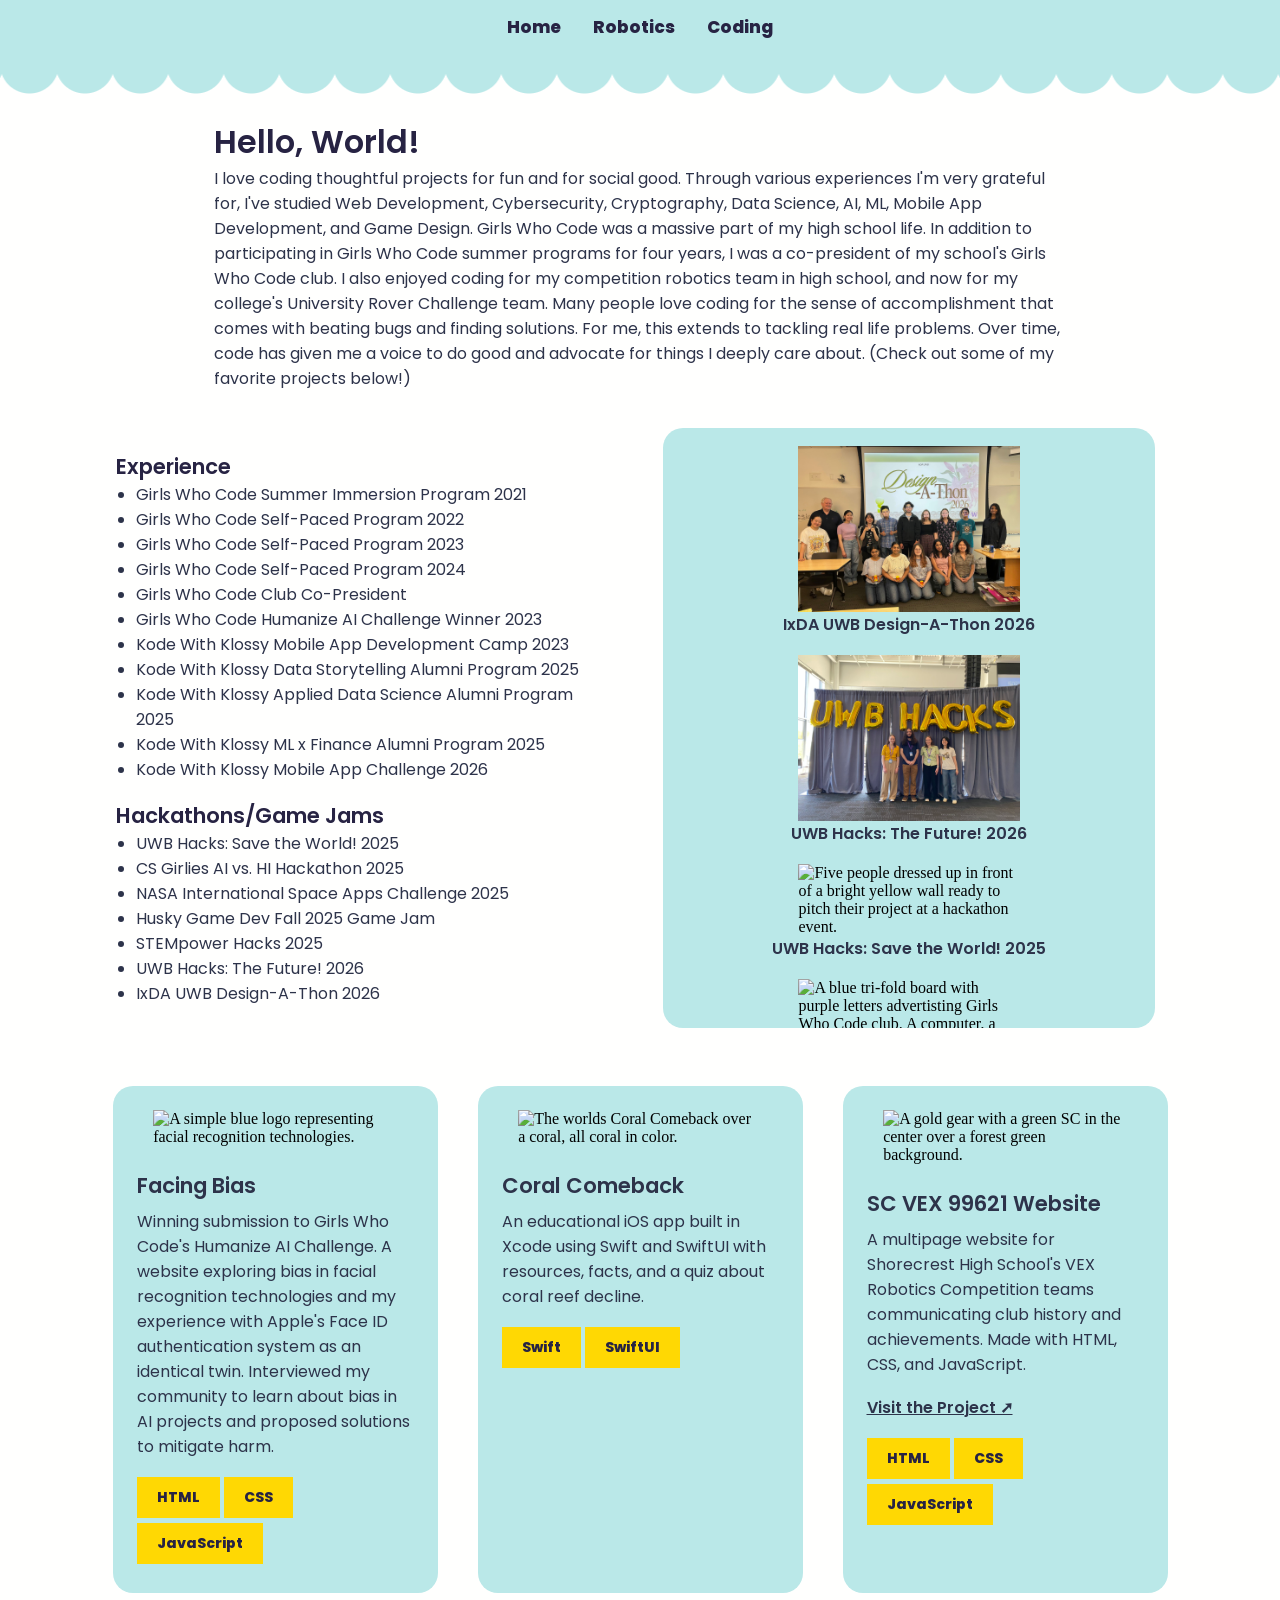
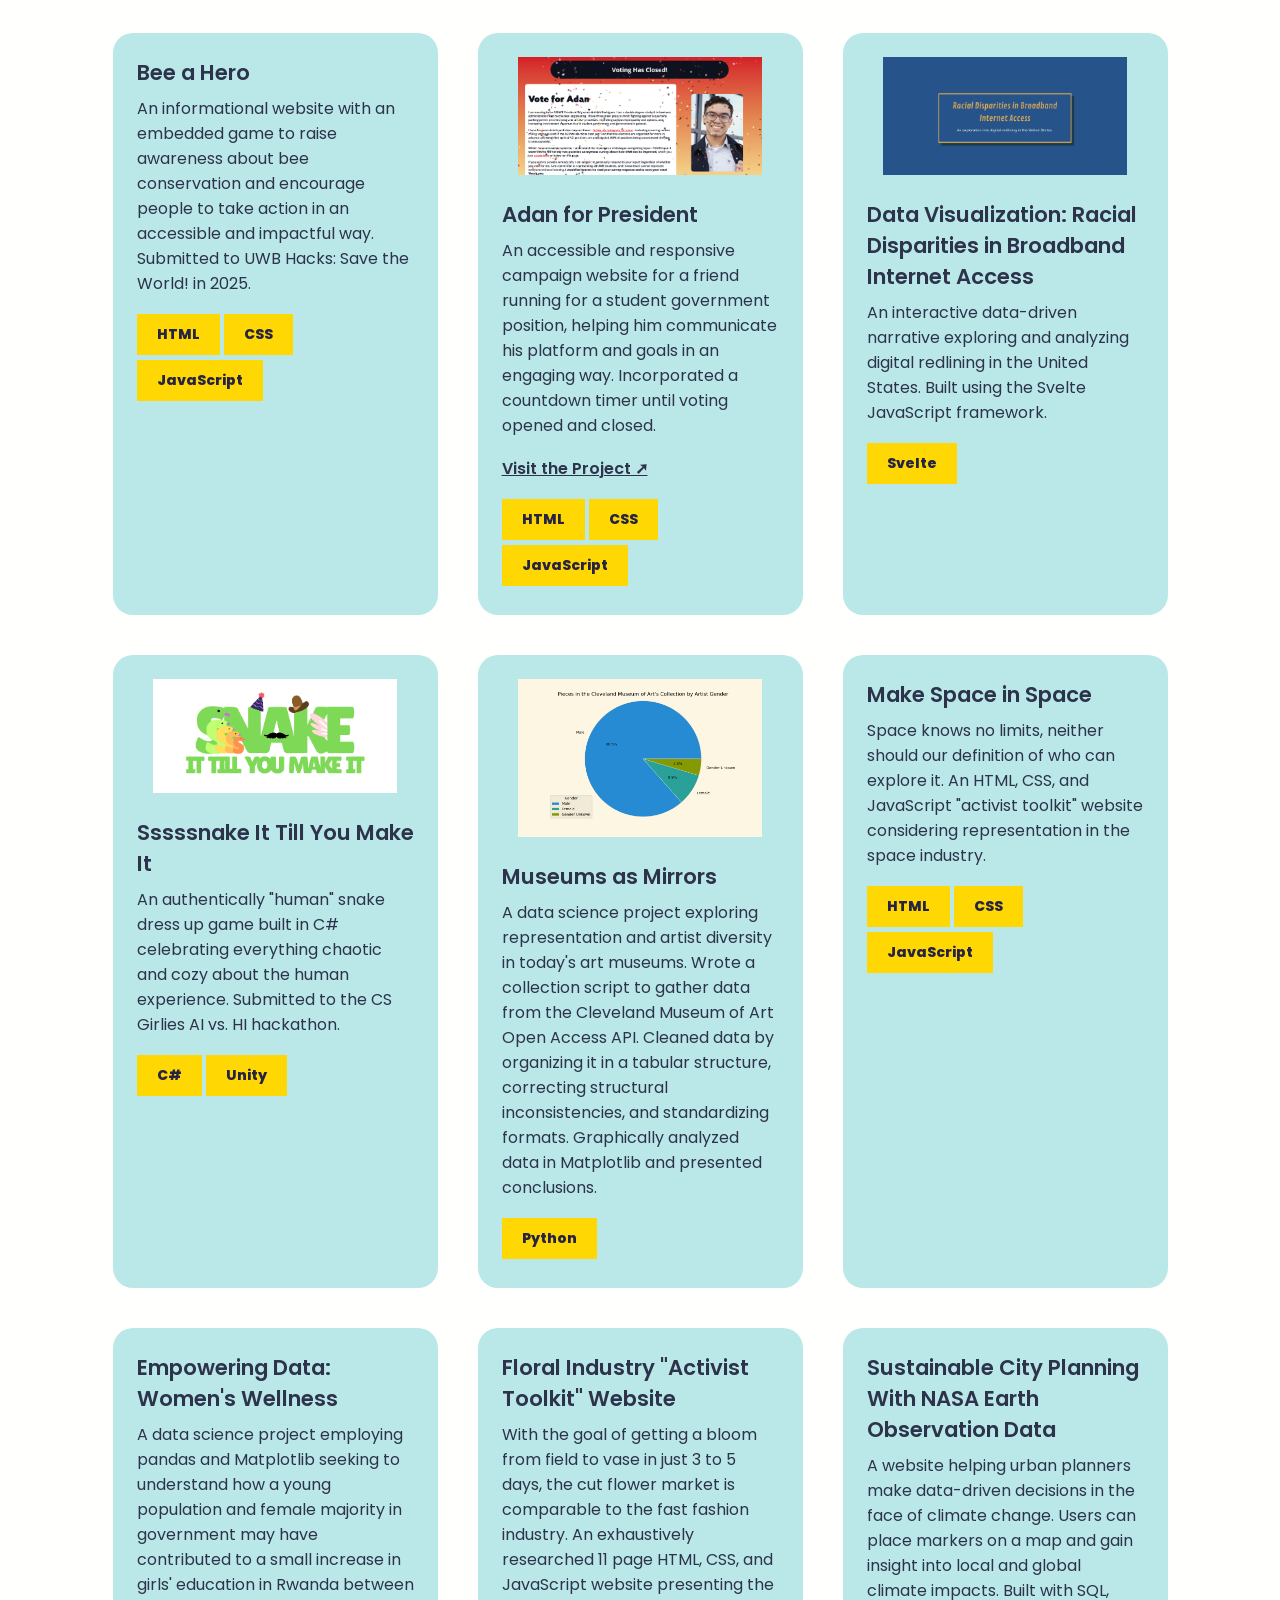
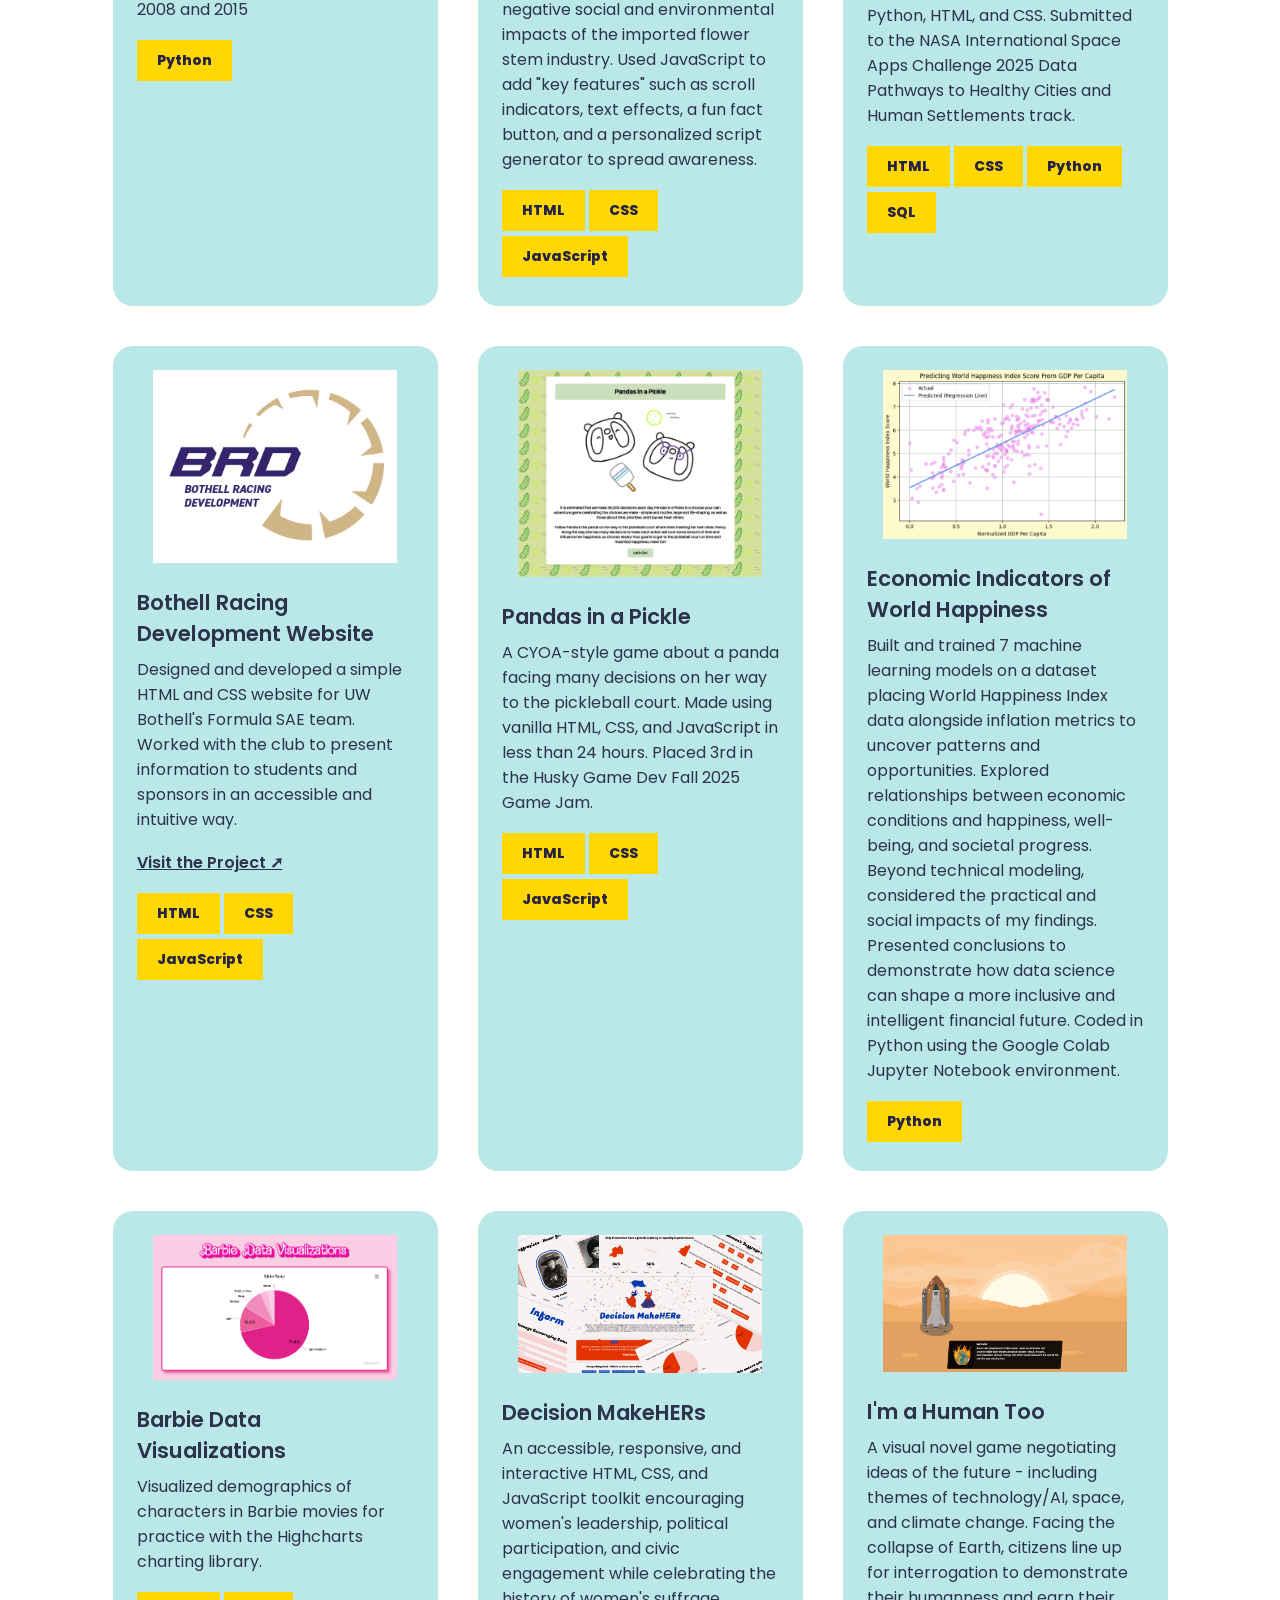
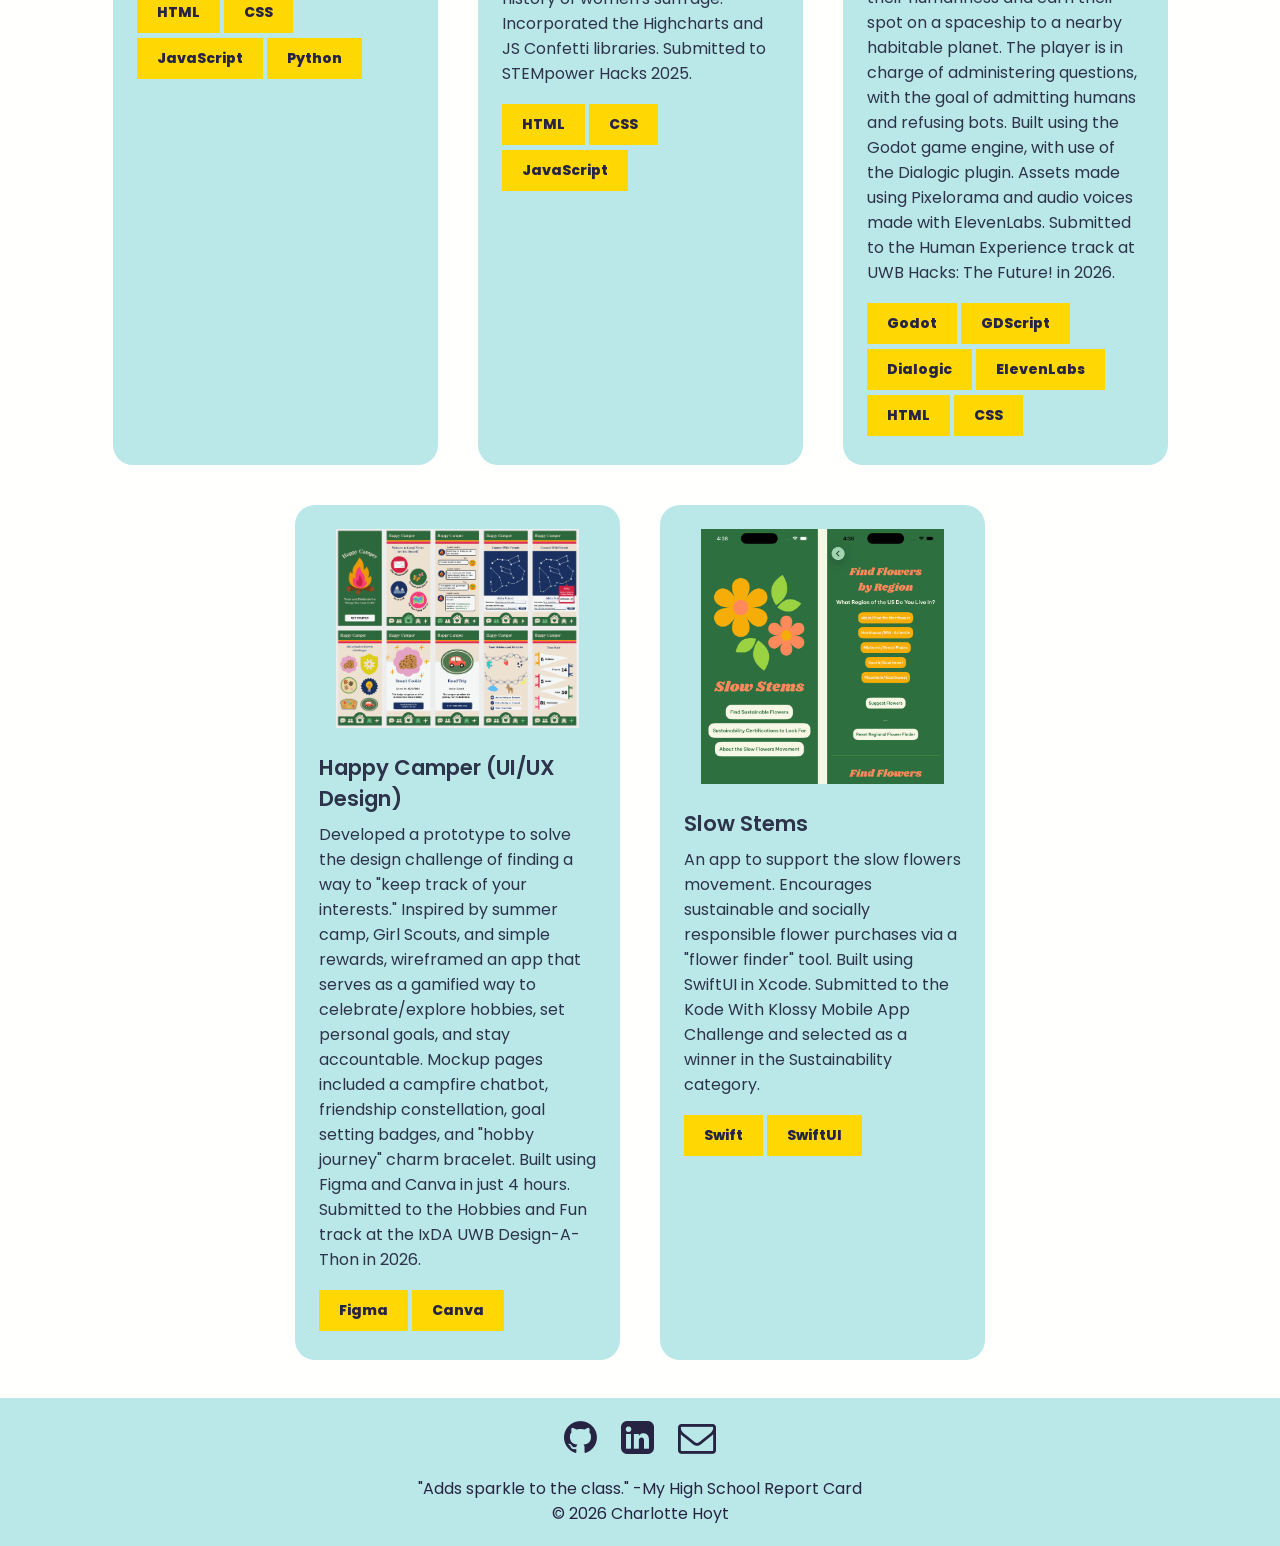
==== commit a64779e5: "Added KWK MAC project and other small updates." ====
--- a/coding.html
+++ b/coding.html
@@ -62,6 +62,7 @@
               <li>Kode With Klossy Data Storytelling Alumni Program 2025</li>
               <li>Kode With Klossy Applied Data Science Alumni Program 2025</li>
               <li>Kode With Klossy ML x Finance Alumni Program 2025</li>
+              <li>Kode With Klossy Mobile App Challenge 2026</li>
             </ul>
 
             <br>
@@ -332,6 +333,17 @@
             <br>
             <div class="tag">Figma</div>
             <div class="tag">Canva</div>
+          </div>
+        </div>
+
+        <div class="card">
+          <img src="assets/slowStemsScreens.png" draggable="false" alt="Two green app screens. The left screen has flowers and three navigation buttons. The right screen has a flower finder form.">
+          <div class="cardContent">
+            <p class="projectTitle">Slow Stems</p>
+            <p>An app to support the slow flowers movement. Encourages sustainable and socially responsible flower purchases via a "flower finder" tool. Built using SwiftUI in Xcode. Submitted to the Kode With Klossy Mobile App Challenge and selected as a winner in the Sustainability category.</p>
+            <br>
+            <div class="tag">Swift</div>
+            <div class="tag">SwiftUI</div>
           </div>
         </div>
       </div>
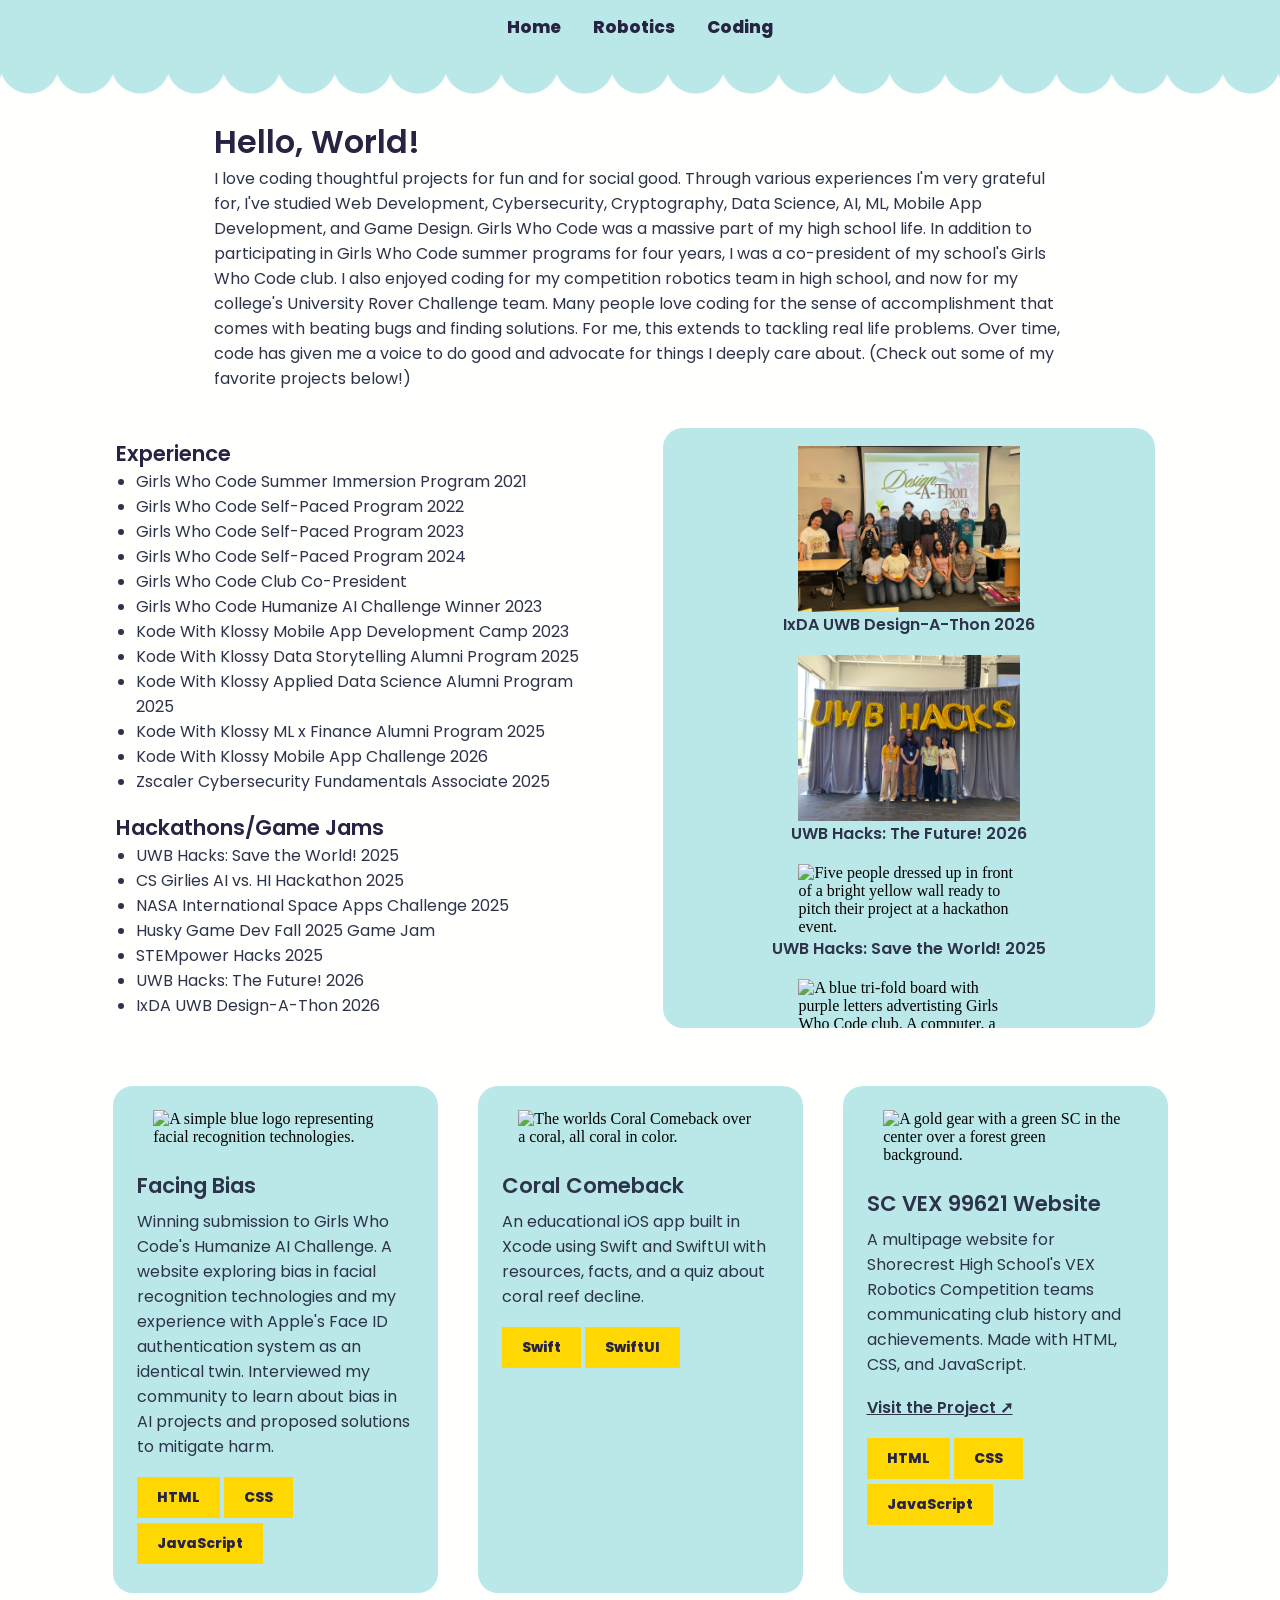
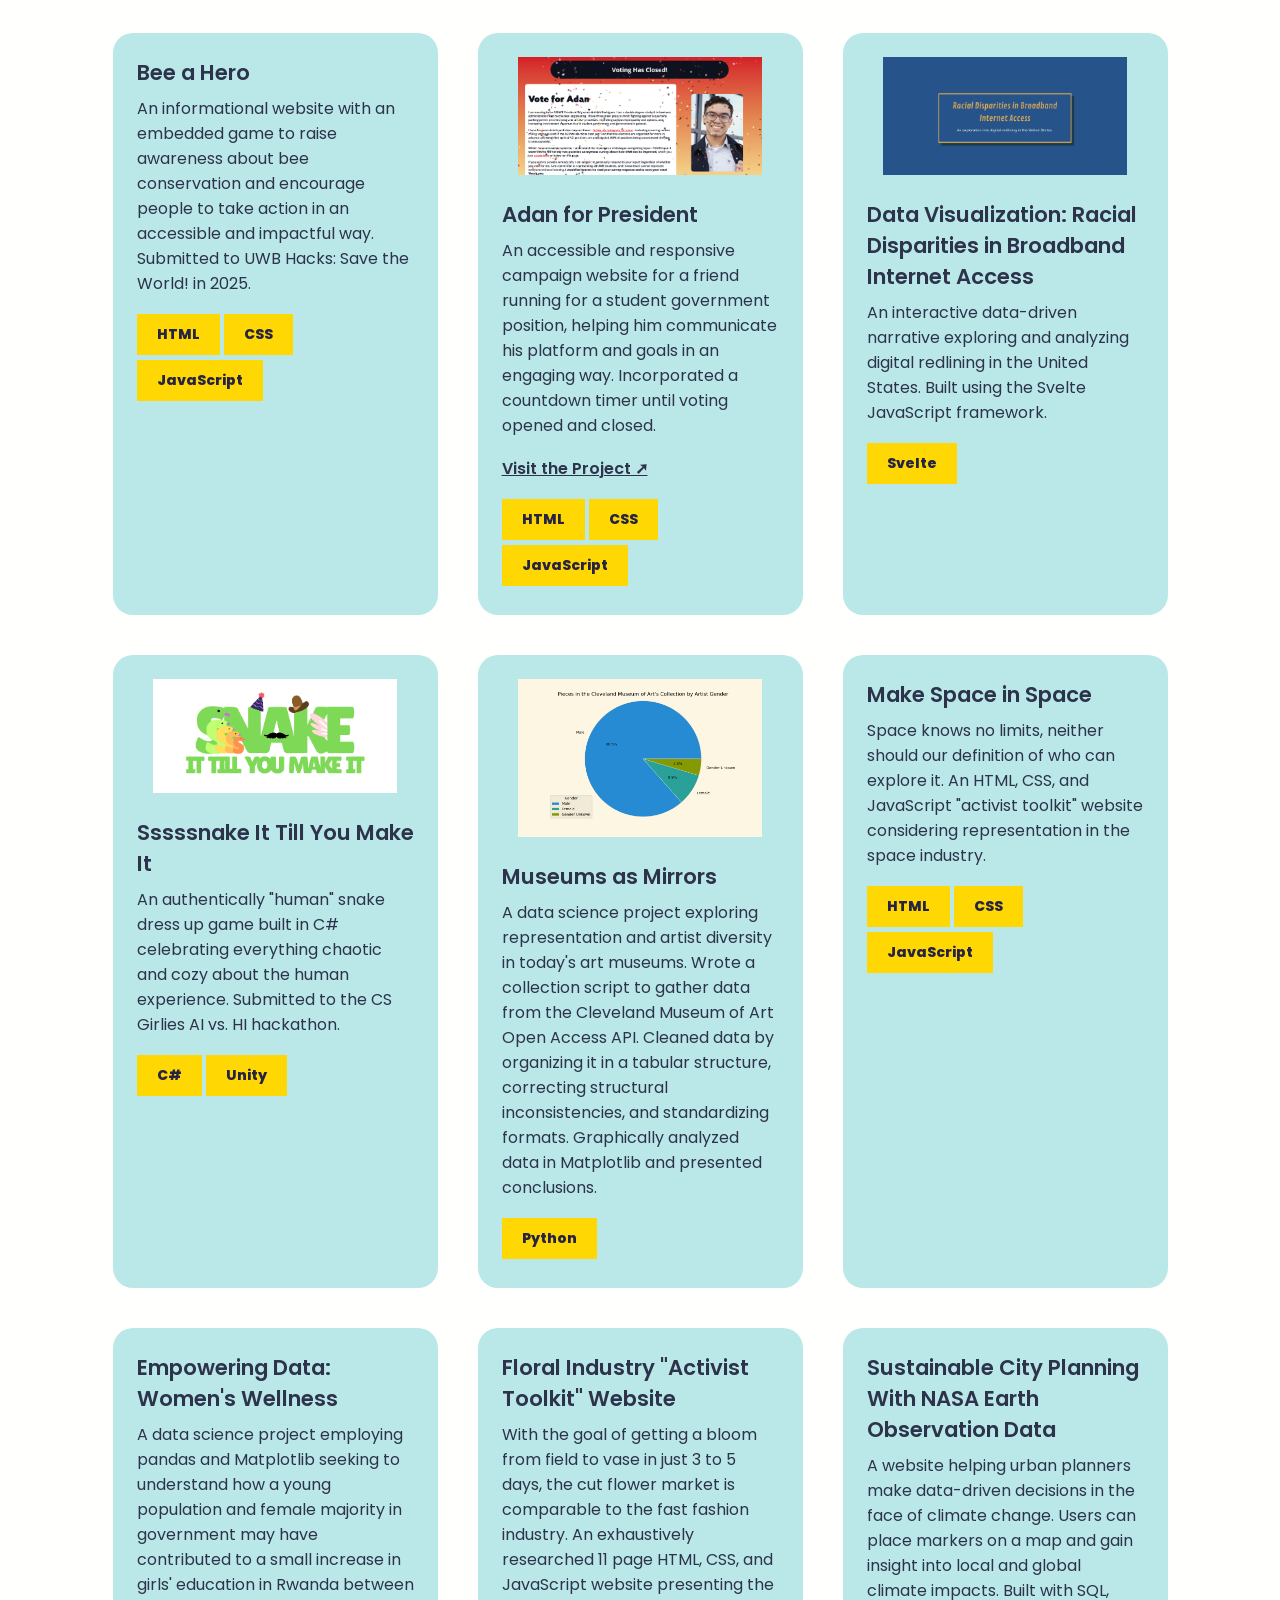
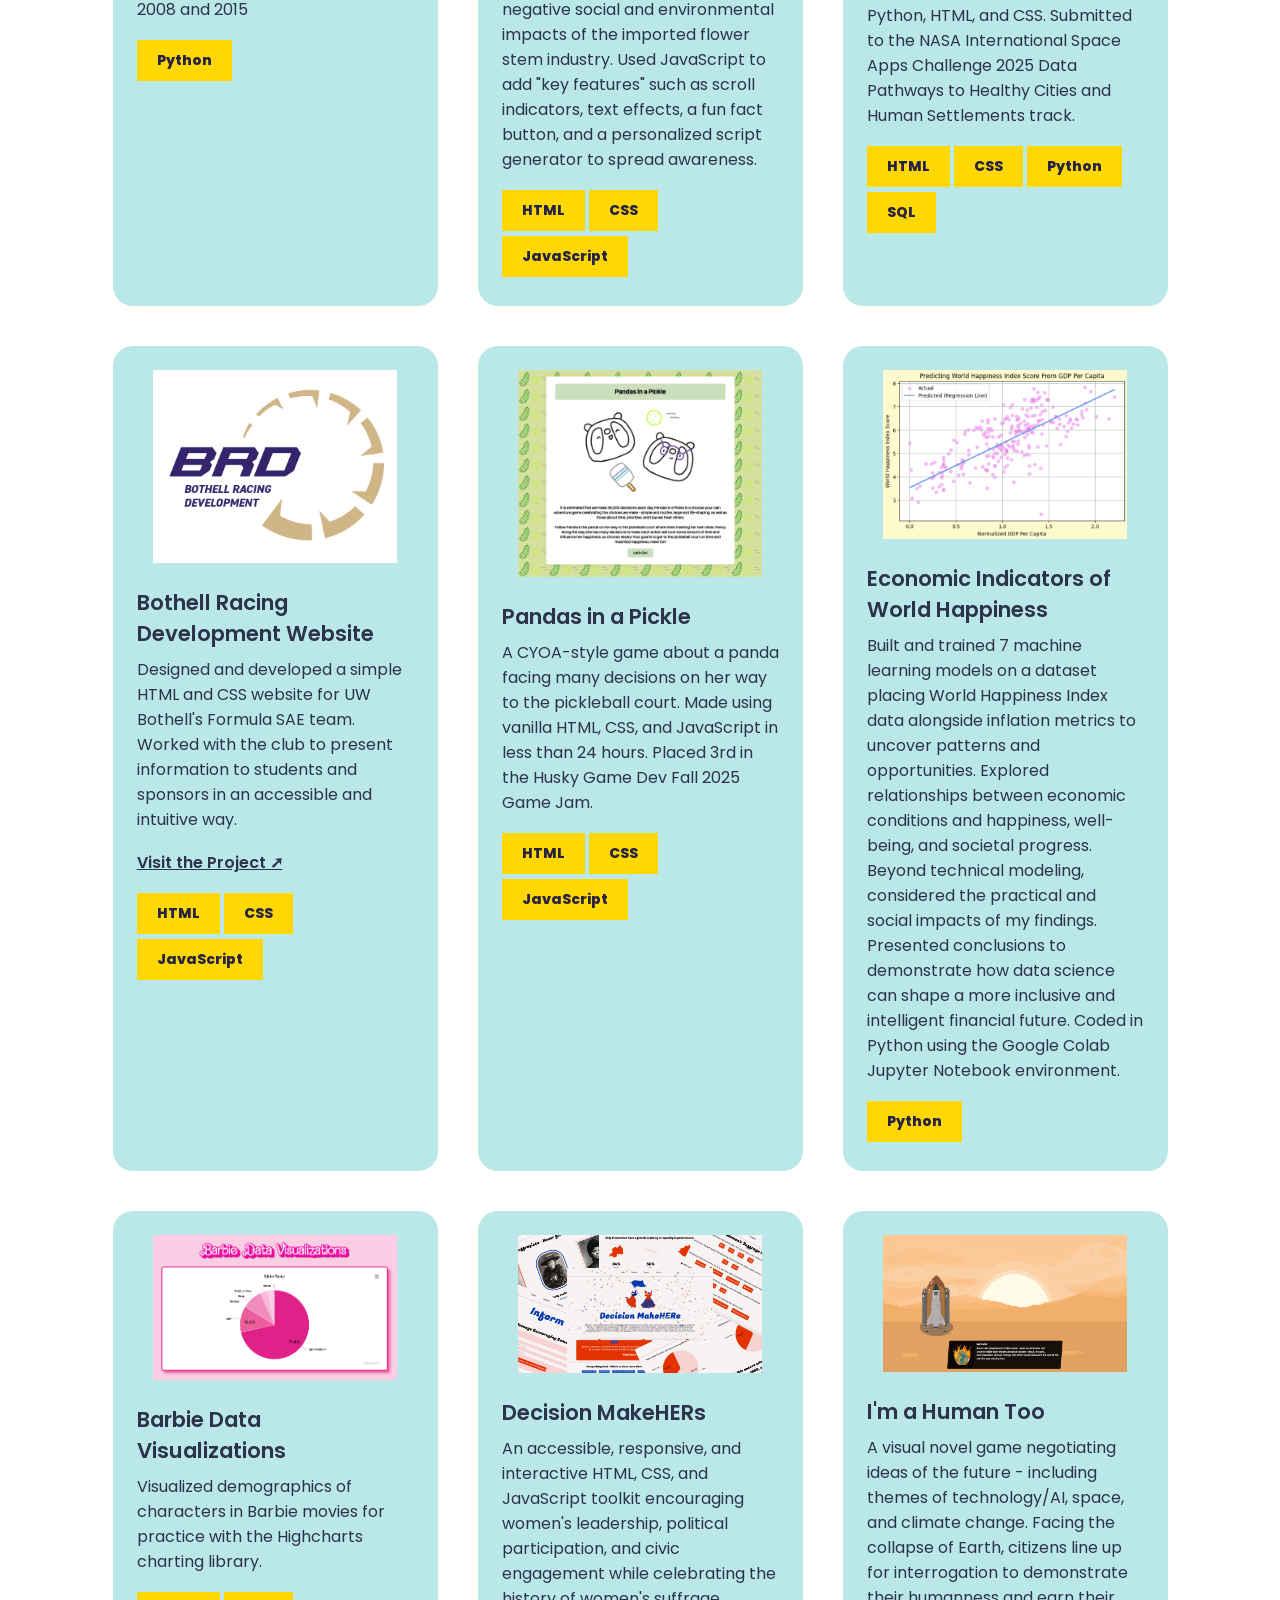
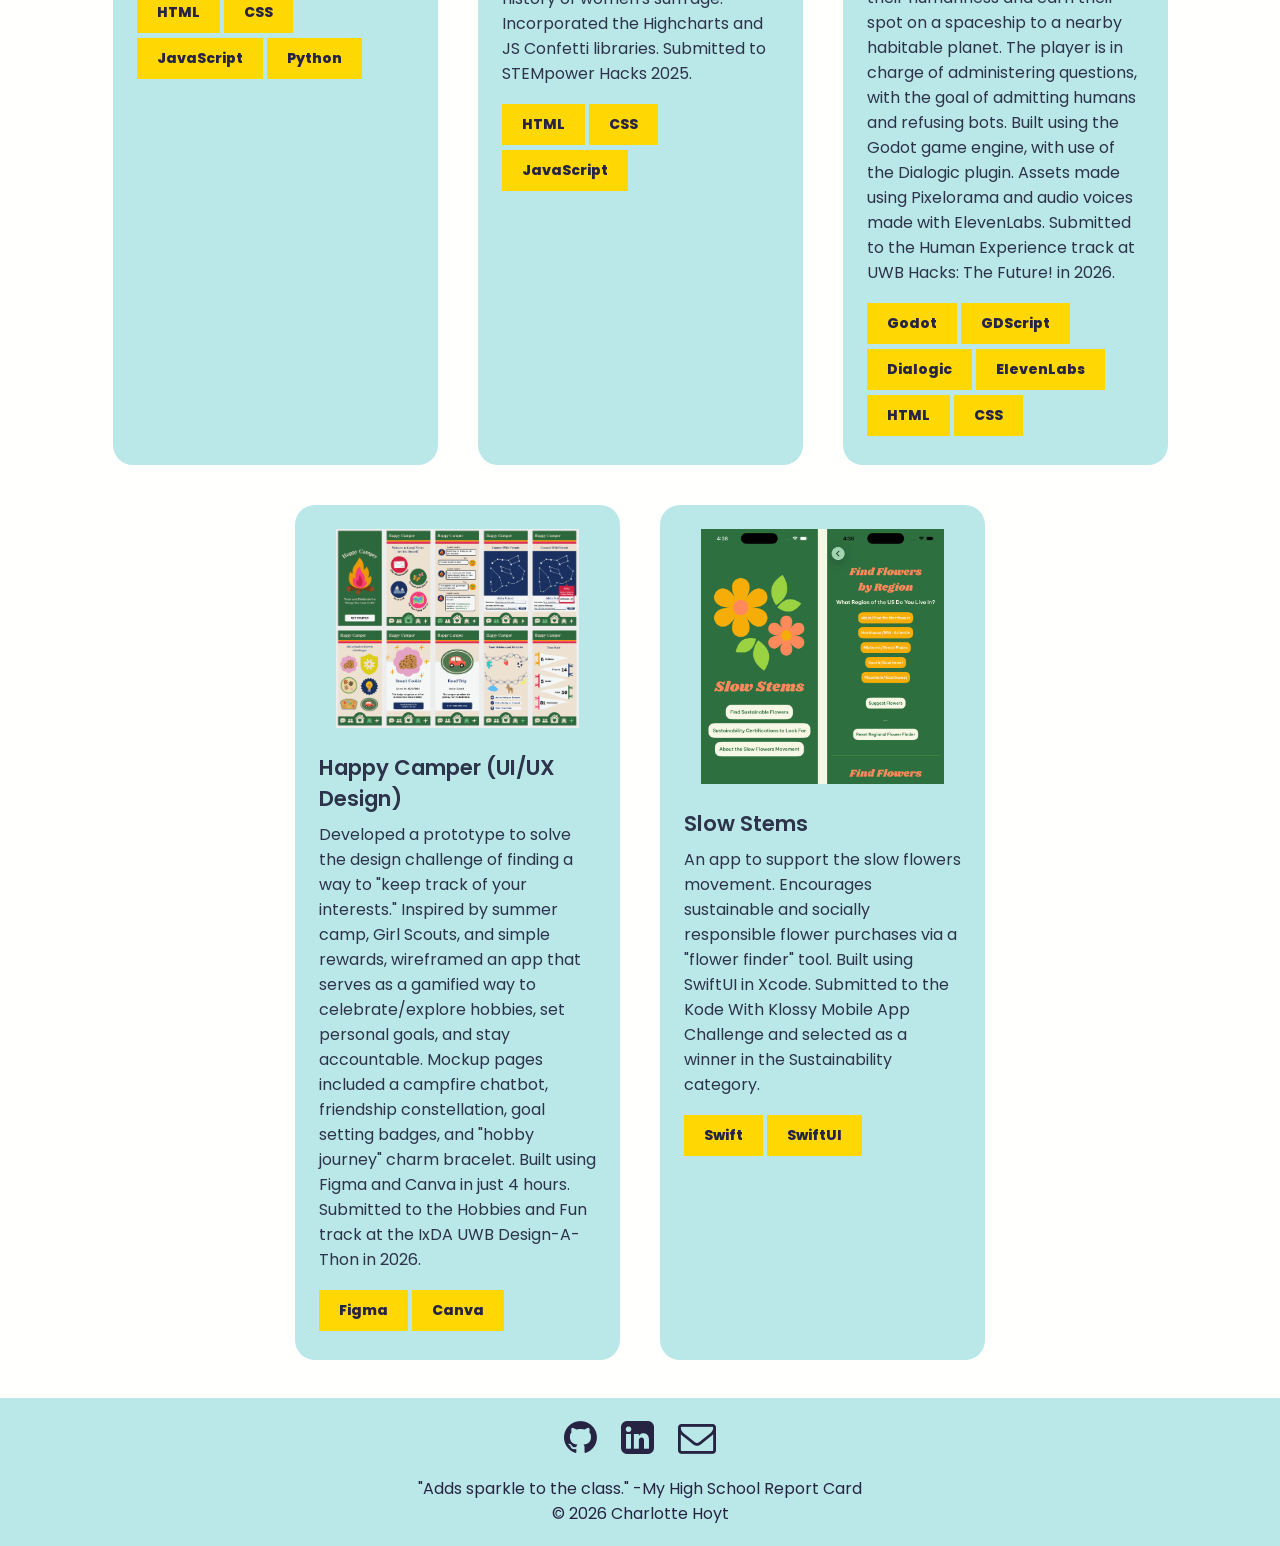
==== commit 5c24bc78: "Added Zscaler." ====
--- a/coding.html
+++ b/coding.html
@@ -63,6 +63,7 @@
               <li>Kode With Klossy Applied Data Science Alumni Program 2025</li>
               <li>Kode With Klossy ML x Finance Alumni Program 2025</li>
               <li>Kode With Klossy Mobile App Challenge 2026</li>
+              <li>Zscaler Cybersecurity Fundamentals Associate 2025</li>
             </ul>
 
             <br>
